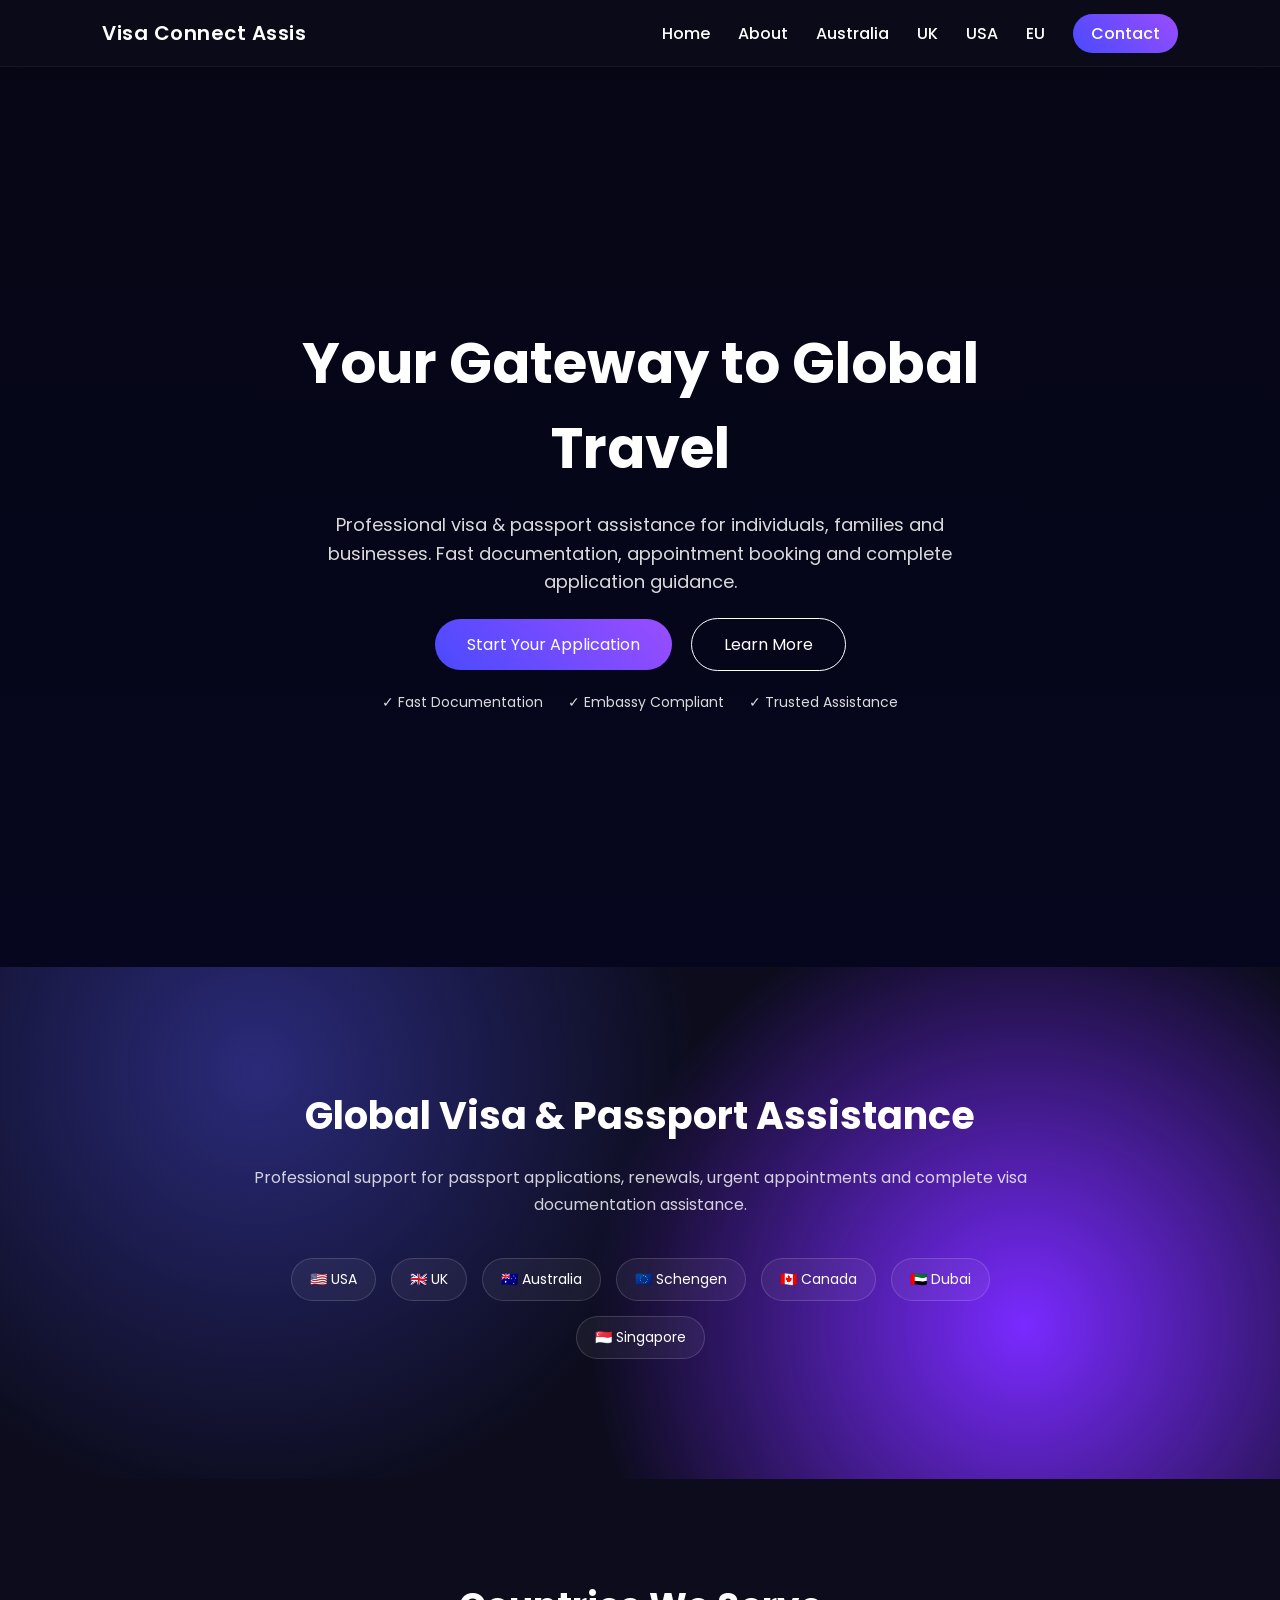
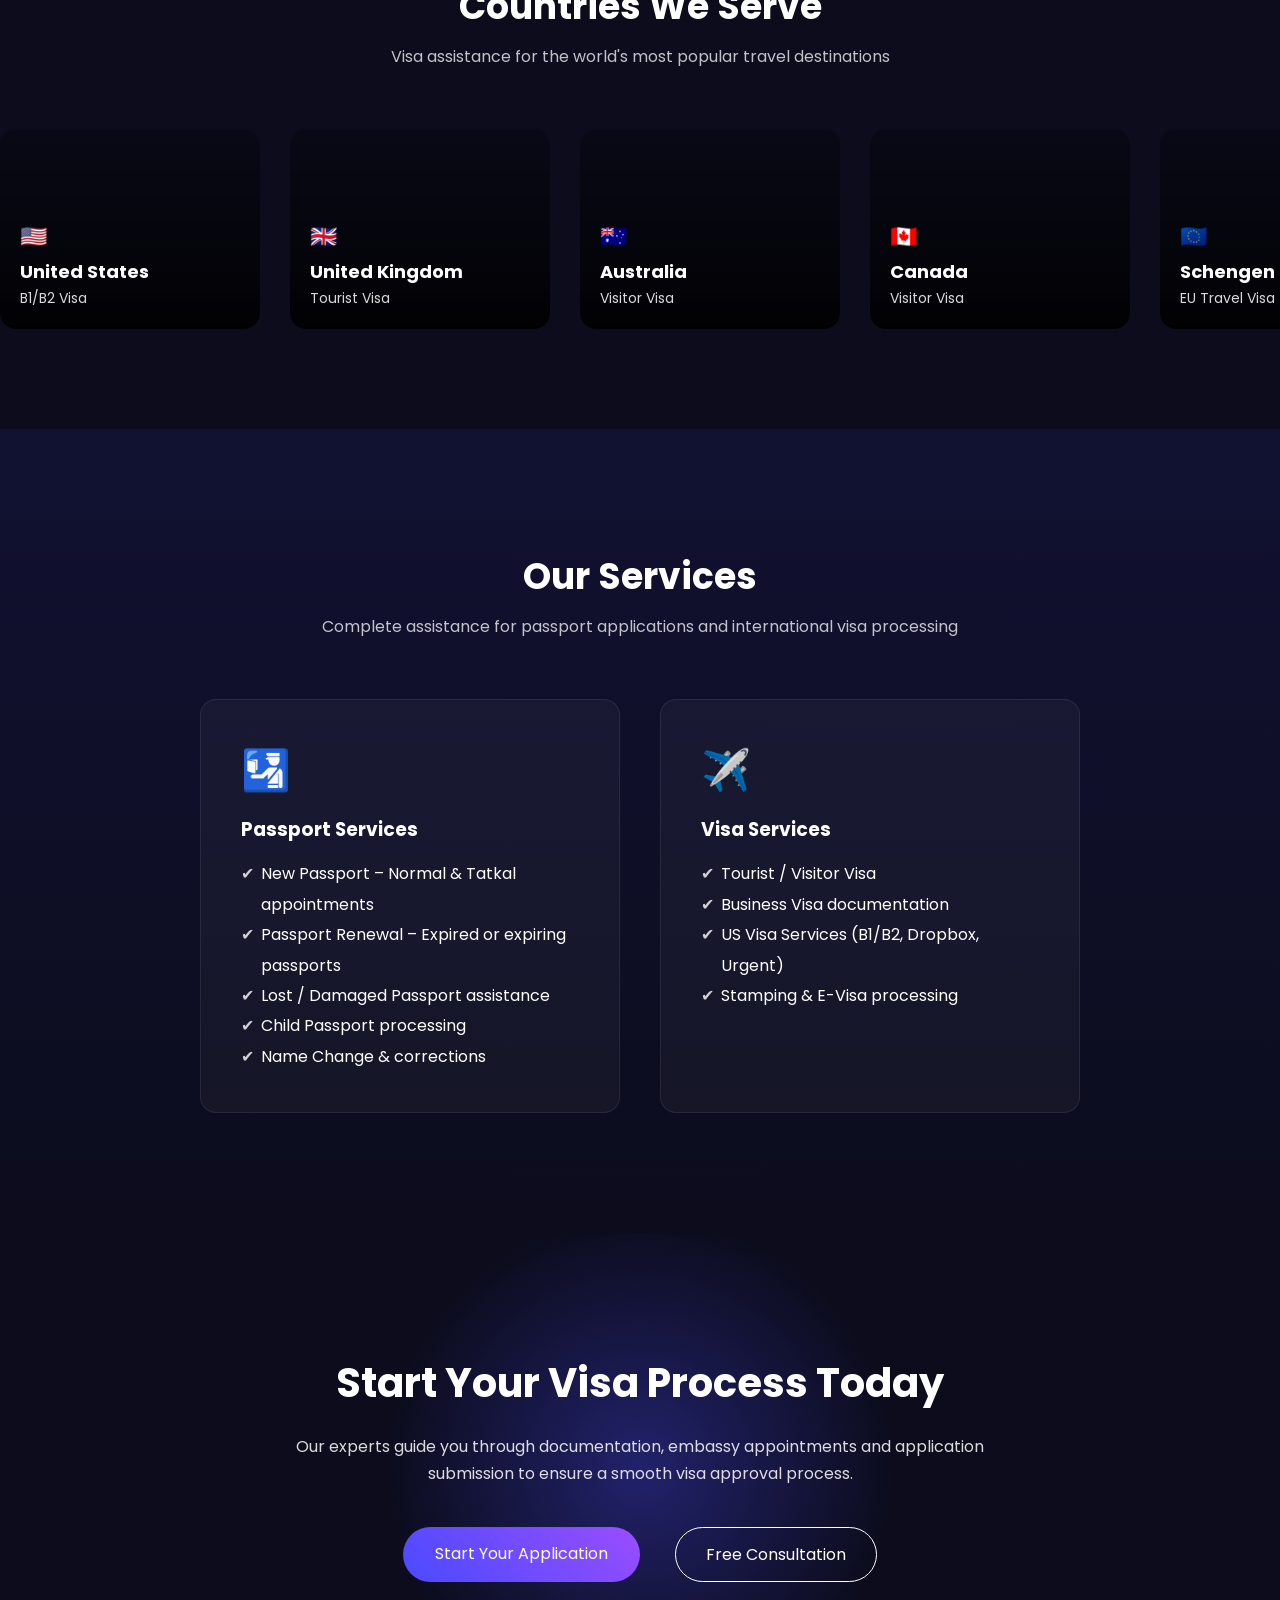
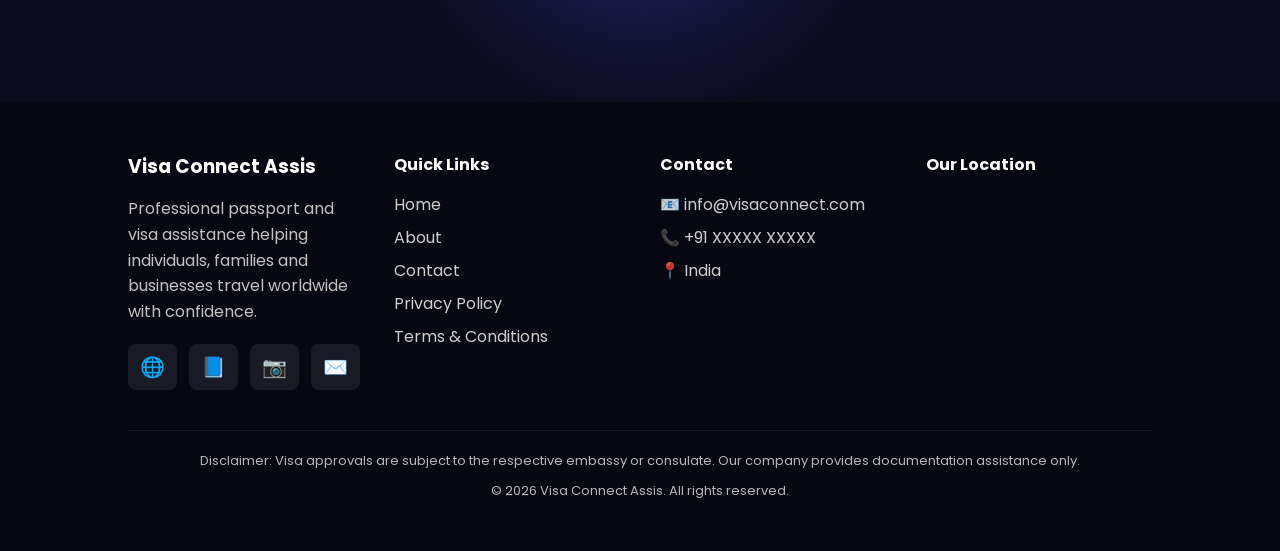
==== index.html @ 9808b915 "Initial Commit" ====
<!doctype html>
<html lang="en">

<head>
  <meta charset="UTF-8" />
  <meta name="viewport" content="width=device-width, initial-scale=1.0" />
  <title>Visa Connect Assis</title>
  <link rel="stylesheet" href="/css/style.css">
  <link rel="stylesheet" href="/css/home.css" />
  <link href="https://fonts.googleapis.com/css2?family=Poppins:wght@300;400;500;600;700&display=swap"
    rel="stylesheet" />
</head>

<body>
  <!-- NAVBAR -->

  <header class="navbar">
    <div class="logo">Visa Connect Assis</div>

    <nav>
      <ul>
        <li><a href="index.html">Home</a></li>
        <li><a href="about.html">About</a></li>
        <li><a href="australia.html">Australia</a></li>
        <li><a href="uk.html">UK</a></li>
        <li><a href="usa.html">USA</a></li>
        <li><a href="eu.html">EU</a></li>
        <li><a href="contact.html" class="contact-btn">Contact</a></li>
      </ul>
    </nav>
  </header>

  <!-- HERO SECTION -->

  <section class="hero">

    <div class="hero-overlay"></div>

    <div class="hero-content">

      <h1>Your Gateway to Global Travel</h1>

      <p class="hero-sub">
        Professional visa & passport assistance for individuals, families and
        businesses. Fast documentation, appointment booking and complete
        application guidance.
      </p>

      <div class="hero-buttons">
        <a href="contact.html" class="btn-primary">Start Your Application</a>
        <a href="about.html" class="btn-secondary">Learn More</a>
      </div>

      <div class="hero-trust">
        <span>✓ Fast Documentation</span>
        <span>✓ Embassy Compliant</span>
        <span>✓ Trusted Assistance</span>
      </div>

    </div>

  </section>

  <!-- TAGLINE / COUNTRIES -->

  <section class="tagline">
    <div class="tagline-container">
      <h2>Global Visa & Passport Assistance</h2>

      <p class="tagline-desc">
        Professional support for passport applications, renewals, urgent
        appointments and complete visa documentation assistance.
      </p>

      <div class="country-chips">
        <span>🇺🇸 USA</span>
        <span>🇬🇧 UK</span>
        <span>🇦🇺 Australia</span>
        <span>🇪🇺 Schengen</span>
        <span>🇨🇦 Canada</span>
        <span>🇦🇪 Dubai</span>
        <span>🇸🇬 Singapore</span>
      </div>
    </div>
  </section>

  <!-- COUNTRIES WE SERVE -->
  <section class="countries">

    <h2>Countries We Serve</h2>
    <p class="countries-sub">
      Visa assistance for the world's most popular travel destinations
    </p>

    <div class="countries-slider">

      <div class="countries-track">

        <!-- SET 1 -->

        <div class="country-card usa">
          <div class="overlay"></div>
          <div class="country-info">
            <span>🇺🇸</span>
            <h3>United States</h3>
            <p>B1/B2 Visa</p>
          </div>
        </div>

        <div class="country-card uk">
          <div class="overlay"></div>
          <div class="country-info">
            <span>🇬🇧</span>
            <h3>United Kingdom</h3>
            <p>Tourist Visa</p>
          </div>
        </div>

        <div class="country-card australia">
          <div class="overlay"></div>
          <div class="country-info">
            <span>🇦🇺</span>
            <h3>Australia</h3>
            <p>Visitor Visa</p>
          </div>
        </div>

        <div class="country-card canada">
          <div class="overlay"></div>
          <div class="country-info">
            <span>🇨🇦</span>
            <h3>Canada</h3>
            <p>Visitor Visa</p>
          </div>
        </div>

        <div class="country-card eu">
          <div class="overlay"></div>
          <div class="country-info">
            <span>🇪🇺</span>
            <h3>Schengen</h3>
            <p>EU Travel Visa</p>
          </div>
        </div>

        <div class="country-card singapore">
          <div class="overlay"></div>
          <div class="country-info">
            <span>🇸🇬</span>
            <h3>Singapore</h3>
            <p>Tourist Visa</p>
          </div>
        </div>

        <div class="country-card dubai">
          <div class="overlay"></div>
          <div class="country-info">
            <span>🇦🇪</span>
            <h3>Dubai</h3>
            <p>Tourist Visa</p>
          </div>
        </div>


        <!-- SET 2 (DUPLICATE FOR INFINITE LOOP) -->

        <div class="country-card usa">
          <div class="overlay"></div>
          <div class="country-info">
            <span>🇺🇸</span>
            <h3>United States</h3>
            <p>B1/B2 Visa</p>
          </div>
        </div>

        <div class="country-card uk">
          <div class="overlay"></div>
          <div class="country-info">
            <span>🇬🇧</span>
            <h3>United Kingdom</h3>
            <p>Tourist Visa</p>
          </div>
        </div>

        <div class="country-card australia">
          <div class="overlay"></div>
          <div class="country-info">
            <span>🇦🇺</span>
            <h3>Australia</h3>
            <p>Visitor Visa</p>
          </div>
        </div>

        <div class="country-card canada">
          <div class="overlay"></div>
          <div class="country-info">
            <span>🇨🇦</span>
            <h3>Canada</h3>
            <p>Visitor Visa</p>
          </div>
        </div>

        <div class="country-card eu">
          <div class="overlay"></div>
          <div class="country-info">
            <span>🇪🇺</span>
            <h3>Schengen</h3>
            <p>EU Travel Visa</p>
          </div>
        </div>

        <div class="country-card singapore">
          <div class="overlay"></div>
          <div class="country-info">
            <span>🇸🇬</span>
            <h3>Singapore</h3>
            <p>Tourist Visa</p>
          </div>
        </div>

        <div class="country-card dubai">
          <div class="overlay"></div>
          <div class="country-info">
            <span>🇦🇪</span>
            <h3>Dubai</h3>
            <p>Tourist Visa</p>
          </div>
        </div>

      </div>

    </div>

  </section>

  <!-- SERVICES -->
  <section class="services">
    <h2>Our Services</h2>
    <p class="services-sub">
      Complete assistance for passport applications and international visa processing
    </p>

    <div class="service-container">
      <div class="service-box">
        <div class="service-icon">🛂</div>
          <h3>Passport Services</h3>

          <ul>
            <li>New Passport – Normal & Tatkal appointments</li>
            <li>Passport Renewal – Expired or expiring passports</li>
            <li>Lost / Damaged Passport assistance</li>
            <li>Child Passport processing</li>
            <li>Name Change & corrections</li>
          </ul>
        </div>

        <div class="service-box">
          <div class="service-icon">✈️</div>
          <h3>Visa Services</h3>

          <ul>
            <li>Tourist / Visitor Visa</li>
            <li>Business Visa documentation</li>
            <li>US Visa Services (B1/B2, Dropbox, Urgent)</li>
            <li>Stamping & E-Visa processing</li>
          </ul>
        </div>
      </div>
    </div>
  </section>

  <!-- CTA -->
  <section class="cta">
    <div class="cta-glow"></div>

    <div class="cta-content">
      <h2>Start Your Visa Process Today</h2>
      <p>
        Our experts guide you through documentation, embassy appointments
        and application submission to ensure a smooth visa approval process.
      </p>

      <div class="cta-buttons">

        <a href="contact.html" class="btn-primary">
          Start Your Application
        </a>

        <a href="contact.html" class="btn-outline">
          Free Consultation
        </a>

      </div>
    </div>
  </section>

  <!-- FOOTER -->
  <footer class="footer">

    <div class="footer-container">

      <!-- BRAND -->

      <div class="footer-brand">
        <h3>Visa Connect Assis</h3>

        <p>
          Professional passport and visa assistance helping individuals,
          families and businesses travel worldwide with confidence.
        </p>

        <div class="social-icons">
          <span>🌐</span>
          <span>📘</span>
          <span>📷</span>
          <span>✉️</span>
        </div>
      </div>


      <!-- QUICK LINKS -->

      <div class="footer-links">

        <h4>Quick Links</h4>

        <ul>
          <li><a href="index.html">Home</a></li>
          <li><a href="about.html">About</a></li>
          <li><a href="contact.html">Contact</a></li>
          <li><a href="privacy.html">Privacy Policy</a></li>
          <li><a href="terms.html">Terms & Conditions</a></li>
        </ul>

      </div>


      <!-- CONTACT -->

      <div class="footer-contact">

        <h4>Contact</h4>

        <p>📧 info@visaconnect.com</p>
        <p>📞 +91 XXXXX XXXXX</p>
        <p>📍 India</p>

      </div>


      <!-- MAP -->

      <div class="footer-map">

        <h4>Our Location</h4>

        <iframe src="https://maps.google.com/maps?q=india&t=&z=13&ie=UTF8&iwloc=&output=embed">
        </iframe>

      </div>

    </div>

    <div class="footer-bottom">

      <p class="disclaimer">
        Disclaimer: Visa approvals are subject to the respective embassy
        or consulate. Our company provides documentation assistance only.
      </p>

      <p class="rights">
        © 2026 Visa Connect Assis. All rights reserved.
      </p>


    </div>

  </footer>

</body>

</html>
---- css/style.css ----
* {
  margin: 0;
  padding: 0;
  box-sizing: border-box;
  font-family: "Poppins", sans-serif;
}

body {
  background: #0c0c1d;
  color: white;
}

/* =========================
   NAVBAR
========================= */

.navbar {
  display: flex;
  justify-content: space-between;
  align-items: center;
  padding: 18px 8%;
  position: sticky;
  top: 0;
  z-index: 1000;

  background: rgba(10, 10, 25, 0.7);
  backdrop-filter: blur(10px);
  border-bottom: 1px solid rgba(255, 255, 255, 0.05);
}

.logo {
  font-size: 20px;
  font-weight: 600;
  letter-spacing: 0.5px;
}

nav ul {
  display: flex;
  gap: 28px;
  list-style: none;
}

nav a {
  color: white;
  text-decoration: none;
  font-weight: 500;
  position: relative;
  transition: 0.3s;
}

/* NAV LINK HOVER EFFECT */

nav a::after {
  content: "";
  position: absolute;
  left: 0;
  bottom: -5px;
  width: 0%;
  height: 2px;
  background: linear-gradient(45deg, #4a4aff, #9a4dff);
  transition: 0.3s;
}

nav a:hover::after {
  width: 100%;
}

/* CONTACT BUTTON */

.contact-btn {
  padding: 8px 18px;
  border-radius: 20px;
  background: linear-gradient(45deg, #4a4aff, #9a4dff);
}

/* =========================
   FOOTER
========================= */

.footer{
background:#070714;
padding:80px 10% 40px;
}

.footer-container{
display:grid;
grid-template-columns:repeat(auto-fit,minmax(220px,1fr));
gap:40px;
margin-bottom:40px;
}

.footer-brand h3{
margin-bottom:15px;
}

.footer-brand p{
opacity:0.75;
line-height:1.6;
margin-bottom:20px;
}

/* social icons */

.social-icons{
display:flex;
gap:12px;
font-size:20px;
}

.social-icons span{
background:rgba(255,255,255,0.08);
padding:8px 12px;
border-radius:8px;
cursor:pointer;
transition:0.3s;
}

.social-icons span:hover{
background:linear-gradient(45deg,#4a4aff,#9a4dff);
}

/* links */

.footer-links h4,
.footer-contact h4,
.footer-map h4{
margin-bottom:15px;
}

.footer-links ul{
list-style:none;
}

.footer-links li{
margin-bottom:8px;
}

.footer-links a{
text-decoration:none;
color:white;
opacity:0.8;
transition:0.3s;
}

.footer-links a:hover{
opacity:1;
color:#9a4dff;
}

/* contact */

.footer-contact p{
opacity:0.8;
margin-bottom:8px;
}

/* map */

.footer-map iframe{
width:100%;
height:160px;
border:none;
border-radius:10px;
}

/* bottom */

.footer-bottom{
border-top:1px solid rgba(255,255,255,0.1);
padding-top:20px;
text-align:center;
font-size:13px;
opacity:0.7;
}

.rights{
margin-top:10px;
}
---- css/home.css ----
*{
margin:0;
padding:0;
box-sizing:border-box;
font-family:Poppins,sans-serif;
}

body{
background:#0c0c1d;
color:white;
}

/* HERO */

.hero{
height:100vh;
display:flex;
align-items:center;
justify-content:center;
text-align:center;
position:relative;
background-image:url("https://images.unsplash.com/photo-1502920917128-1aa500764cbd");
background-size:cover;
background-position:center;
}

.hero-overlay{
position:absolute;
top:0;
left:0;
width:100%;
height:100%;
background:linear-gradient(
rgba(5,5,20,0.85),
rgba(5,5,30,0.9)
);
}

.hero-content{
position:relative;
z-index:2;
max-width:800px;
padding:20px;
}

.hero h1{
font-size:56px;
font-weight:700;
margin-bottom:20px;
}

.hero p{
max-width:650px;
margin:auto;
opacity:0.85;
}

.hero-sub{
font-size:18px;
opacity:0.9;
line-height:1.6;
}

.hero-buttons{
margin-top:35px;
}

.btn-primary{
background:linear-gradient(45deg,#4a4aff,#9a4dff);
padding:14px 32px;
border-radius:30px;
text-decoration:none;
color:white;
margin-right:15px;
transition:0.3s;
}

.btn-primary:hover{
transform:translateY(-3px);
box-shadow:0 8px 20px rgba(0,0,0,0.3);
}

.btn-secondary{
border:1px solid white;
padding:14px 32px;
border-radius:30px;
text-decoration:none;
color:white;
transition:0.3s;
}

.btn-secondary:hover{
background:white;
color:#111;
}

.hero-trust{
margin-top:35px;
display:flex;
justify-content:center;
gap:25px;
flex-wrap:wrap;
font-size:14px;
opacity:0.85;
}

/* TAGLINE */

/* GLOBAL VISA SECTION */

.tagline{
padding:120px 10%;
text-align:center;
background:
radial-gradient(circle at 20% 20%, #2a2a7a, transparent 40%),
radial-gradient(circle at 80% 70%, #7a2aff, transparent 40%),
#0c0c1d;
position:relative;
overflow:hidden;
}

.tagline-container{
max-width:800px;
margin:auto;
}

.tagline h2{
font-size:38px;
margin-bottom:20px;
}

.tagline-desc{
opacity:0.8;
line-height:1.7;
margin-bottom:40px;
}

/* country chips */

.country-chips{
display:flex;
flex-wrap:wrap;
justify-content:center;
gap:15px;
}

.country-chips span{
background:rgba(255,255,255,0.05);
border:1px solid rgba(255,255,255,0.15);
padding:10px 18px;
border-radius:30px;
font-size:14px;
transition:0.3s;
}

.country-chips span:hover{
background:linear-gradient(45deg,#4a4aff,#9a4dff);
transform:translateY(-3px);
box-shadow:0 6px 20px rgba(0,0,0,0.4);
}

/* subtle floating animation */

.country-chips span:nth-child(odd){
animation:float1 6s ease-in-out infinite;
}

.country-chips span:nth-child(even){
animation:float2 7s ease-in-out infinite;
}

@keyframes float1{

0%{transform:translateY(0);}
50%{transform:translateY(-6px);}
100%{transform:translateY(0);}

}

@keyframes float2{

0%{transform:translateY(0);}
50%{transform:translateY(5px);}
100%{transform:translateY(0);}

}


/* COUNTRIES */

.countries{
padding:100px 0;
text-align:center;
overflow:hidden;
}

.countries h2{
font-size:36px;
margin-bottom:10px;
}

.countries-sub{
opacity:0.75;
margin-bottom:60px;
}

.countries-slider{
width:100%;
overflow:hidden;
}

.countries-track{
display:flex;
gap:30px;
width:max-content;
animation:scrollCountries 40s linear infinite;
will-change:transform;
}

.countries-slider:hover .countries-track{
animation-play-state:paused;
}

.country-card{
position:relative;
min-width:260px;
height:200px;
border-radius:16px;
overflow:hidden;
display:flex;
align-items:flex-end;
background-size:cover;
background-position:center;
transition:0.4s;
}

.country-card:hover{
transform:scale(1.08);
}

.overlay{
position:absolute;
top:0;
left:0;
width:100%;
height:100%;
background:linear-gradient(
to top,
rgba(0,0,0,0.85),
rgba(0,0,0,0.2)
);
}

.country-info{
position:relative;
z-index:2;
padding:20px;
text-align:left;
}

.country-info span{
font-size:22px;
display:block;
margin-bottom:5px;
}

.country-info h3{
font-size:18px;
margin-bottom:3px;
}

.country-info p{
font-size:14px;
opacity:0.85;
}


/* infinite scroll animation */

@keyframes scrollCountries{

0%{
transform:translateX(0);
}

100%{
transform:translateX(-50%);
}

}


/* BACKGROUND IMAGES */

.usa{
background-image:url("https://images.unsplash.com/photo-1505765050516-f72dcac9c60e");
}

.uk{
background-image:url("https://images.unsplash.com/photo-1505764706515-aa95265c5abc");
}

.australia{
background-image:url("https://images.unsplash.com/photo-1506973035872-a4ec16b8e8d9");
}

.canada{
background-image:url("https://images.unsplash.com/photo-1517935706615-2717063c2225");
}

.eu{
background-image:url("https://images.unsplash.com/photo-1502602898657-3e91760cbb34");
}

.singapore{
background-image:url("https://images.unsplash.com/photo-1496939376851-89342e90adcd");
}

.dubai{
background-image:url("https://images.unsplash.com/photo-1512453979798-5ea266f8880c");
}

/* SERVICES */

.services{
padding:120px 10%;
text-align:center;
background:linear-gradient(180deg,#111132,#0c0c1d);
}

.services h2{
font-size:36px;
margin-bottom:10px;
}

.services-sub{
opacity:0.75;
margin-bottom:60px;
}

.service-container{
display:flex;
gap:40px;
flex-wrap:wrap;
justify-content:center;
}

.service-box{
flex:1;
min-width:280px;
max-width:420px;
background:rgba(255,255,255,0.04);
border:1px solid rgba(255,255,255,0.08);
padding:40px;
border-radius:16px;
text-align:left;
transition:0.35s;
}

.service-box:hover{
transform:translateY(-10px);
background:linear-gradient(135deg,#4a4aff,#9a4dff);
box-shadow:0 20px 40px rgba(0,0,0,0.45);
}

.service-icon{
font-size:40px;
margin-bottom:15px;
}

.service-box h3{
margin-bottom:15px;
}

.service-box ul{
list-style:none;
line-height:1.9;
}

.service-box li{
position:relative;
padding-left:20px;
}

.service-box li::before{
content:"✔";
position:absolute;
left:0;
opacity:0.8;
}

/* CTA */
/* CTA */

.cta{
position:relative;
padding:120px 10%;
text-align:center;
background:#0c0c1d;
overflow:hidden;
}

.cta-glow{
position:absolute;
top:50%;
left:50%;
width:600px;
height:600px;
background:radial-gradient(circle,#4a4aff,transparent 60%);
transform:translate(-50%,-50%);
opacity:0.35;
animation:ctaPulse 6s infinite ease-in-out;
}

@keyframes ctaPulse{

0%{transform:translate(-50%,-50%) scale(1);}
50%{transform:translate(-50%,-50%) scale(1.2);}
100%{transform:translate(-50%,-50%) scale(1);}

}

.cta-content{
position:relative;
z-index:2;
max-width:700px;
margin:auto;
}

.cta h2{
font-size:40px;
margin-bottom:20px;
}

.cta p{
opacity:0.85;
line-height:1.7;
margin-bottom:40px;
}

.cta-buttons{
display:flex;
justify-content:center;
gap:20px;
flex-wrap:wrap;
}

.btn-outline{
border:1px solid white;
padding:14px 30px;
border-radius:30px;
text-decoration:none;
color:white;
transition:0.3s;
}

.btn-outline:hover{
background:white;
color:#111;
}

/* FOOTER */

.footer{
background:#070714;
padding:50px 10%;
}

.footer-grid{
display:grid;
grid-template-columns:1fr 1fr 1fr;
gap:30px;
}

.footer-links ul{
list-style:none;
margin:10px 0;
}

.footer-links a{
color:white;
text-decoration:none;
}

.footer-map iframe{
width:100%;
height:150px;
border:none;
border-radius:8px;
}

.footer-bottom{
text-align:center;
margin-top:40px;
font-size:13px;
opacity:0.7;
}

.rights{
margin-top:10px;
}
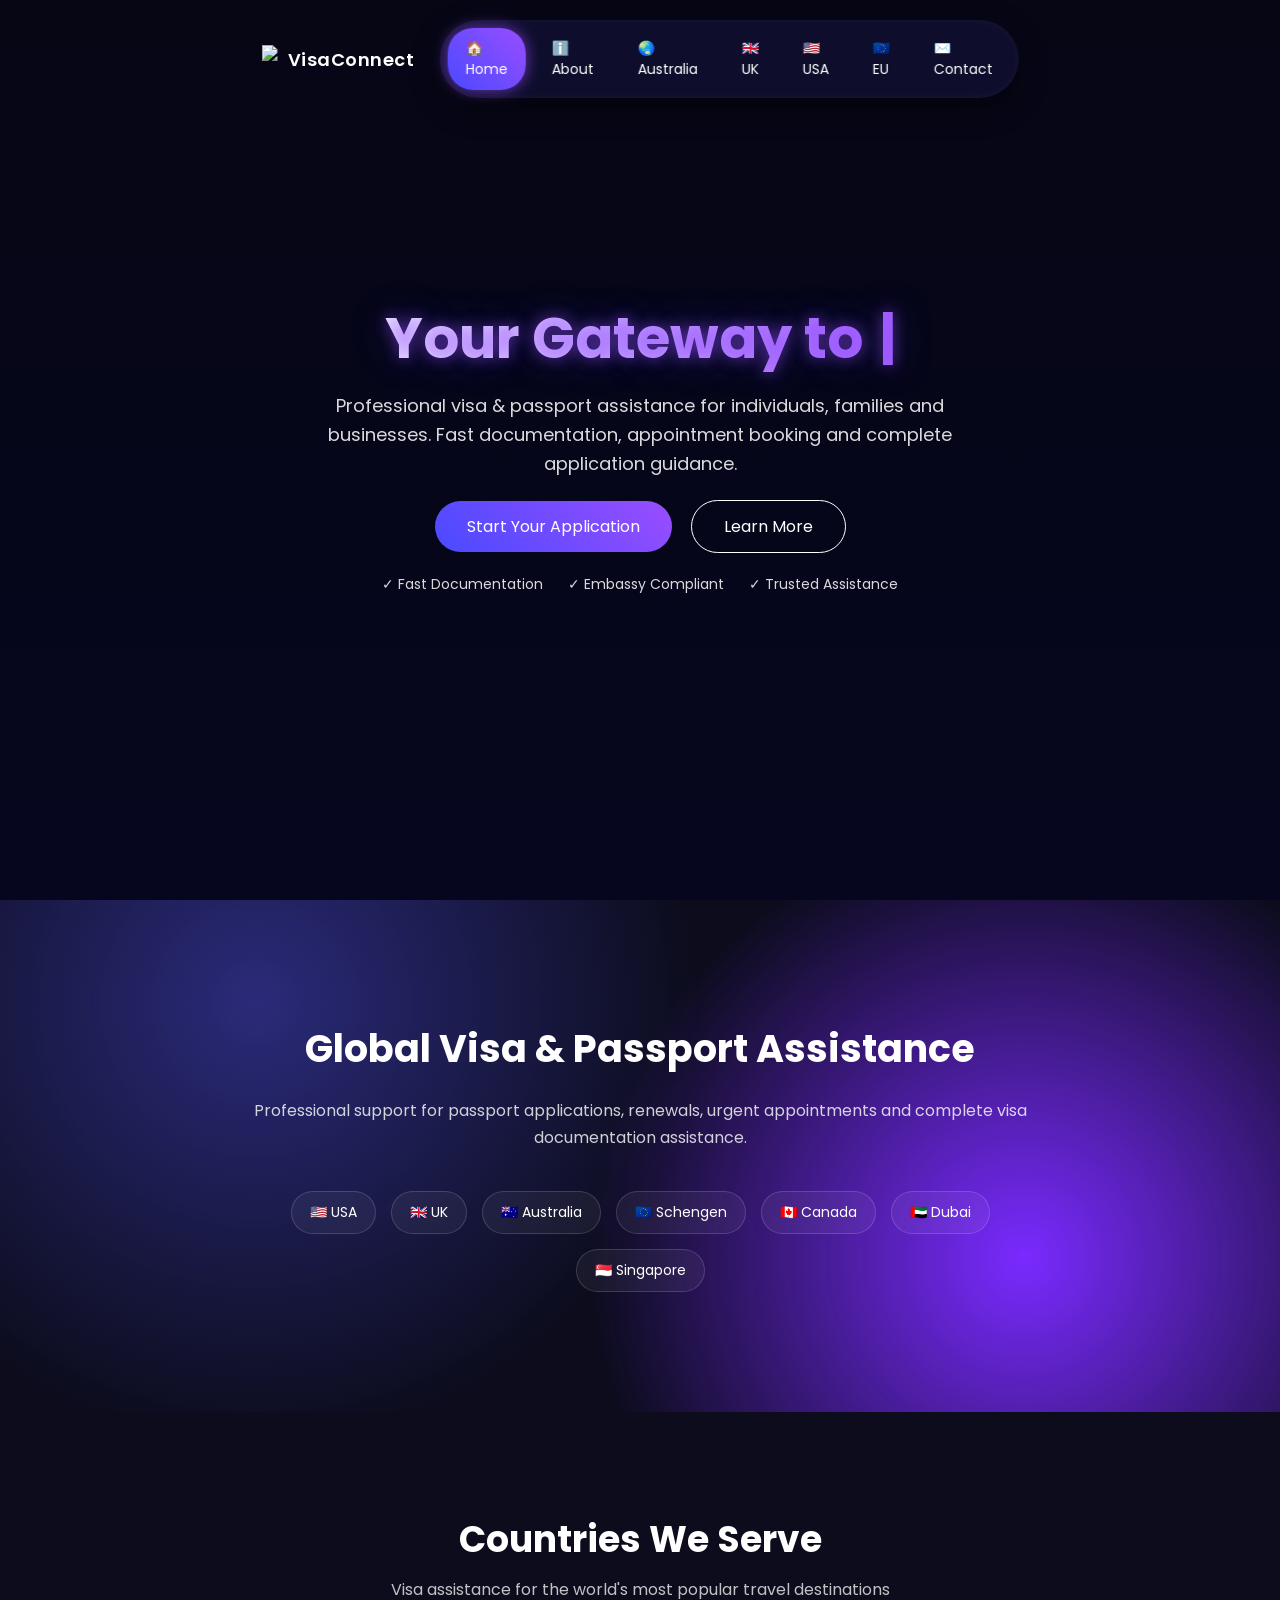
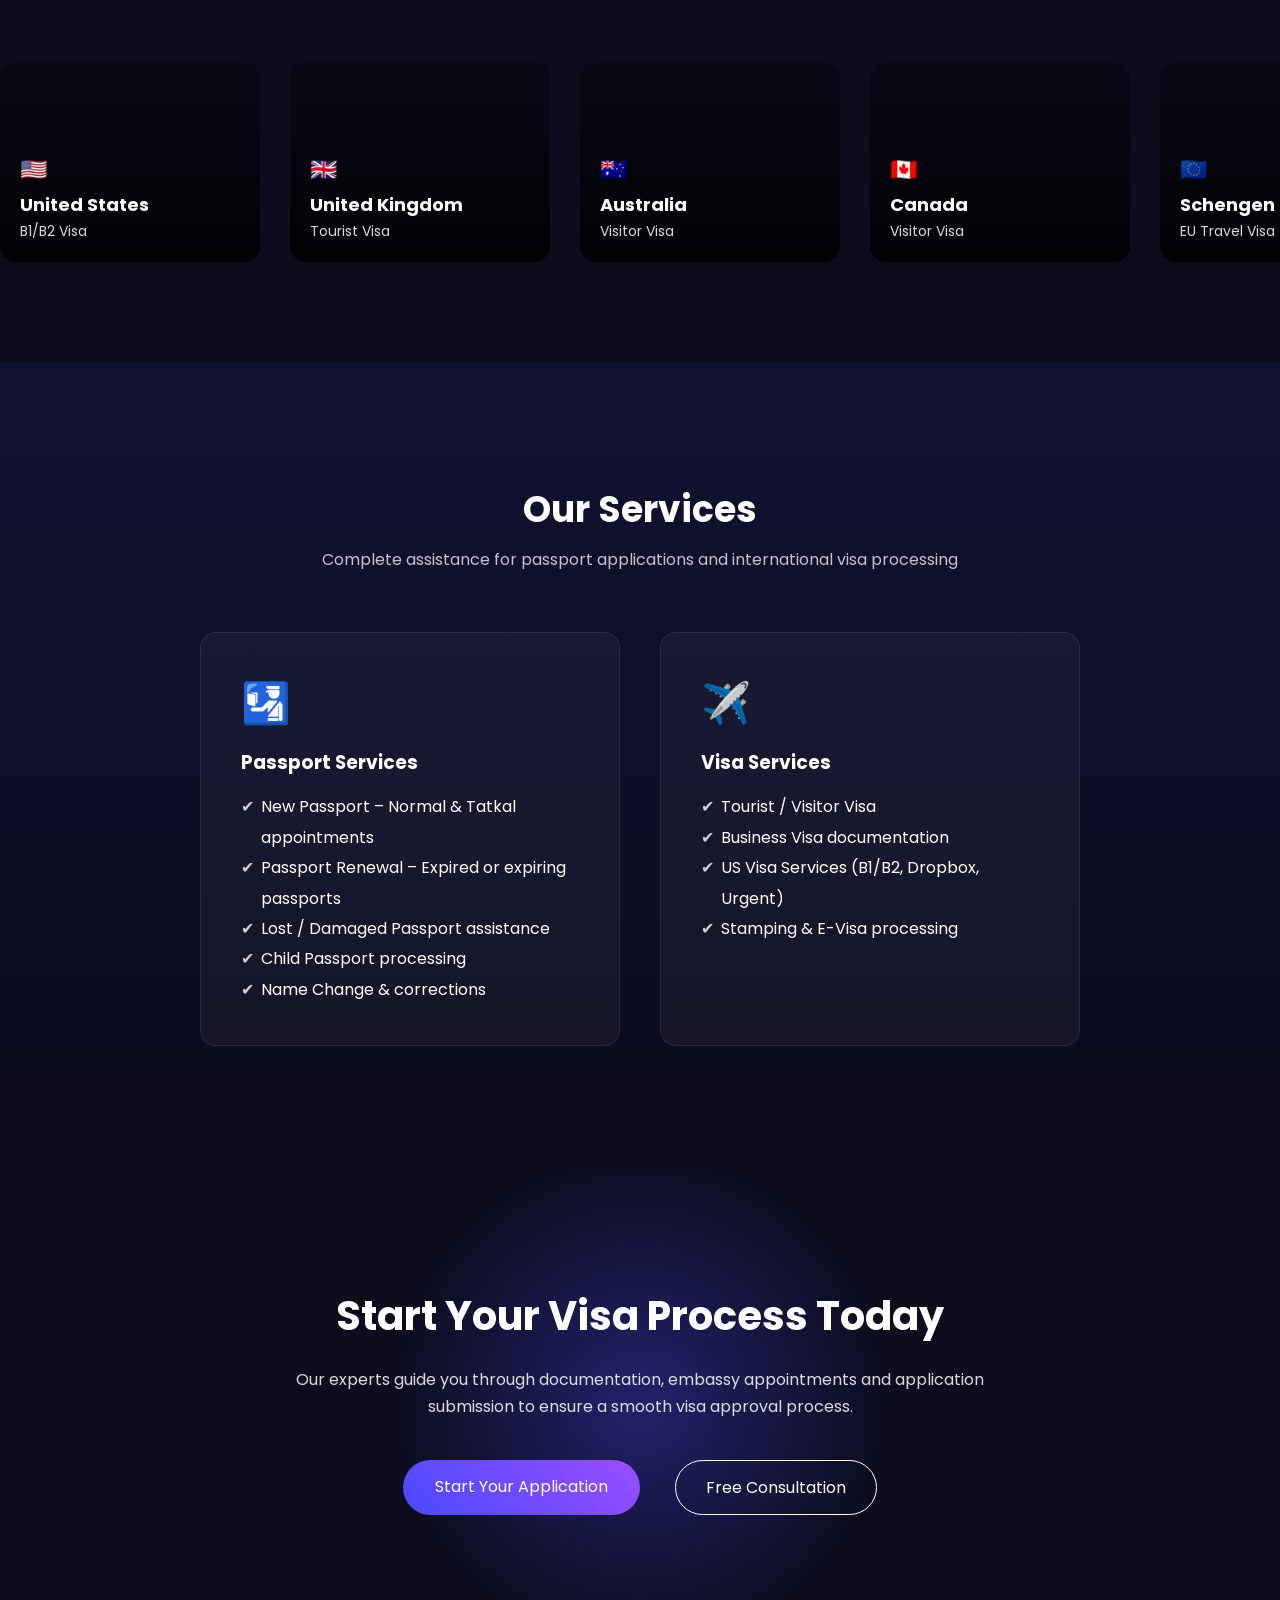
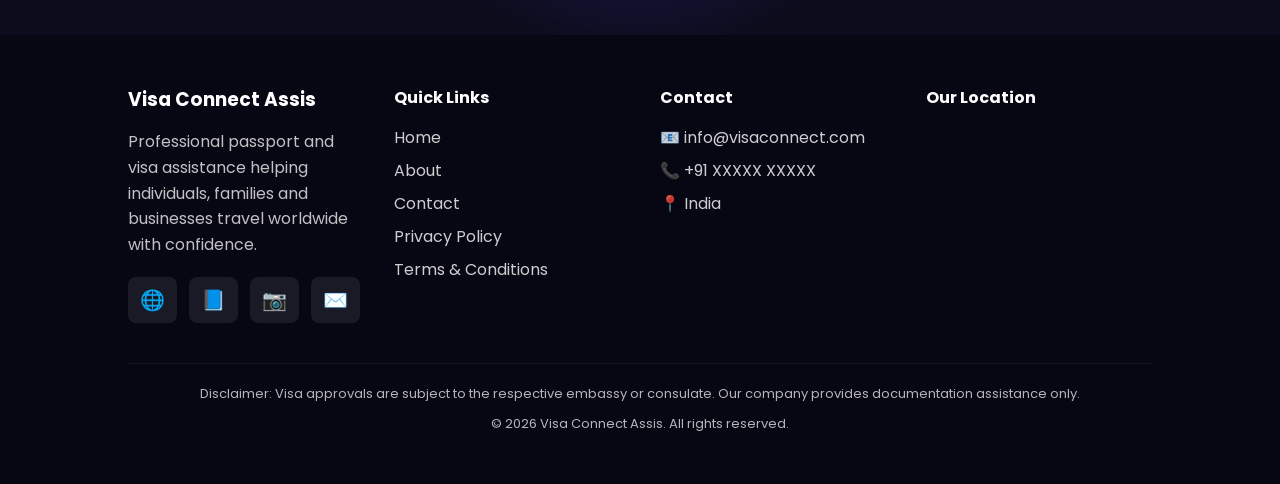
==== commit 58d5c0ef: "Second Commit" ====
--- a/index.html
+++ b/index.html
@@ -13,21 +13,25 @@
 
 <body>
   <!-- NAVBAR -->
-
   <header class="navbar">
-    <div class="logo">Visa Connect Assis</div>
-
-    <nav>
-      <ul>
-        <li><a href="index.html">Home</a></li>
-        <li><a href="about.html">About</a></li>
-        <li><a href="australia.html">Australia</a></li>
-        <li><a href="uk.html">UK</a></li>
-        <li><a href="usa.html">USA</a></li>
-        <li><a href="eu.html">EU</a></li>
-        <li><a href="contact.html" class="contact-btn">Contact</a></li>
-      </ul>
+
+    <div class="brand">
+      <img src="images/logo.png" class="logo-img">
+      <span class="logo-text">VisaConnect</span>
+    </div>
+
+    <nav class="nav-pill">
+
+      <a class="nav-item active" href="index.html">🏠 Home</a>
+      <a class="nav-item" href="about.html">ℹ️ About</a>
+      <a class="nav-item" href="australia.html">🌏 Australia</a>
+      <a class="nav-item" href="uk.html">🇬🇧 UK</a>
+      <a class="nav-item" href="usa.html">🇺🇸 USA</a>
+      <a class="nav-item" href="eu.html">🇪🇺 EU</a>
+      <a class="nav-item" href="contact.html">✉️ Contact</a>
+
     </nav>
+
   </header>
 
   <!-- HERO SECTION -->
@@ -38,7 +42,7 @@
 
     <div class="hero-content">
 
-      <h1>Your Gateway to Global Travel</h1>
+      <h1 id="typing"></h1>
 
       <p class="hero-sub">
         Professional visa & passport assistance for individuals, families and
@@ -377,6 +381,7 @@
 
   </footer>
 
+  <script src="js/main.js"></script>
 </body>
 
 </html>
--- a/css/style.css
+++ b/css/style.css
@@ -10,67 +10,77 @@
   color: white;
 }
 
-/* =========================
-   NAVBAR
-========================= */
+/* NAVBAR */
 
-.navbar {
-  display: flex;
-  justify-content: space-between;
-  align-items: center;
-  padding: 18px 8%;
-  position: sticky;
-  top: 0;
-  z-index: 1000;
-
-  background: rgba(10, 10, 25, 0.7);
-  backdrop-filter: blur(10px);
-  border-bottom: 1px solid rgba(255, 255, 255, 0.05);
+.navbar{
+position:fixed;
+top:20px;
+left:50%;
+transform:translateX(-50%);
+display:flex;
+align-items:center;
+gap:25px;
+z-index:1000;
 }
 
-.logo {
-  font-size: 20px;
-  font-weight: 600;
-  letter-spacing: 0.5px;
+/* BRAND */
+
+.brand{
+display:flex;
+align-items:center;
+gap:10px;
+color:white;
+font-weight:600;
+font-size:18px;
 }
 
-nav ul {
-  display: flex;
-  gap: 28px;
-  list-style: none;
+.logo-img{
+height:28px;
 }
 
-nav a {
-  color: white;
-  text-decoration: none;
-  font-weight: 500;
-  position: relative;
-  transition: 0.3s;
+.logo-text{
+letter-spacing:0.5px;
 }
 
-/* NAV LINK HOVER EFFECT */
+/* NAVIGATION PILL */
 
-nav a::after {
-  content: "";
-  position: absolute;
-  left: 0;
-  bottom: -5px;
-  width: 0%;
-  height: 2px;
-  background: linear-gradient(45deg, #4a4aff, #9a4dff);
-  transition: 0.3s;
+.nav-pill{
+display:flex;
+gap:8px;
+padding:8px;
+border-radius:40px;
+
+background:rgba(20,20,60,0.6);
+
+backdrop-filter:blur(10px);
+
+box-shadow:
+0 10px 30px rgba(0,0,0,0.4),
+inset 0 0 10px rgba(255,255,255,0.05);
 }
 
-nav a:hover::after {
-  width: 100%;
+/* NAV ITEMS */
+
+.nav-item{
+padding:10px 18px;
+border-radius:25px;
+text-decoration:none;
+color:white;
+font-size:14px;
+transition:0.3s;
 }
 
-/* CONTACT BUTTON */
+/* hover */
 
-.contact-btn {
-  padding: 8px 18px;
-  border-radius: 20px;
-  background: linear-gradient(45deg, #4a4aff, #9a4dff);
+.nav-item:hover{
+background:rgba(255,255,255,0.08);
+}
+
+/* ACTIVE PAGE */
+
+.nav-item.active{
+background:linear-gradient(45deg,#4a4aff,#9a4dff);
+box-shadow:0 0 15px rgba(154,77,255,0.7);
 }
 
 /* =========================
--- a/css/home.css
+++ b/css/home.css
@@ -1,501 +1,585 @@
-*{
-margin:0;
-padding:0;
-box-sizing:border-box;
-font-family:Poppins,sans-serif;
-}
-
-body{
-background:#0c0c1d;
-color:white;
+* {
+    margin: 0;
+    padding: 0;
+    box-sizing: border-box;
+    font-family: Poppins, sans-serif;
+}
+
+body {
+    background: #0c0c1d;
+    color: white;
 }
 
 /* HERO */
 
-.hero{
-height:100vh;
-display:flex;
-align-items:center;
-justify-content:center;
-text-align:center;
-position:relative;
-background-image:url("https://images.unsplash.com/photo-1502920917128-1aa500764cbd");
-background-size:cover;
-background-position:center;
-}
-
-.hero-overlay{
-position:absolute;
-top:0;
-left:0;
-width:100%;
-height:100%;
-background:linear-gradient(
-rgba(5,5,20,0.85),
-rgba(5,5,30,0.9)
-);
-}
-
-.hero-content{
-position:relative;
-z-index:2;
-max-width:800px;
-padding:20px;
-}
-
-.hero h1{
-font-size:56px;
-font-weight:700;
-margin-bottom:20px;
-}
-
-.hero p{
-max-width:650px;
-margin:auto;
-opacity:0.85;
-}
-
-.hero-sub{
-font-size:18px;
-opacity:0.9;
-line-height:1.6;
-}
-
-.hero-buttons{
-margin-top:35px;
-}
-
-.btn-primary{
-background:linear-gradient(45deg,#4a4aff,#9a4dff);
-padding:14px 32px;
-border-radius:30px;
-text-decoration:none;
-color:white;
-margin-right:15px;
-transition:0.3s;
-}
-
-.btn-primary:hover{
-transform:translateY(-3px);
-box-shadow:0 8px 20px rgba(0,0,0,0.3);
-}
-
-.btn-secondary{
-border:1px solid white;
-padding:14px 32px;
-border-radius:30px;
-text-decoration:none;
-color:white;
-transition:0.3s;
-}
-
-.btn-secondary:hover{
-background:white;
-color:#111;
-}
-
-.hero-trust{
-margin-top:35px;
-display:flex;
-justify-content:center;
-gap:25px;
-flex-wrap:wrap;
-font-size:14px;
-opacity:0.85;
+.hero {
+    height: 100vh;
+    display: flex;
+    align-items: center;
+    justify-content: center;
+    text-align: center;
+    position: relative;
+    background-image: url("https://images.unsplash.com/photo-1502920917128-1aa500764cbd");
+    background-size: cover;
+    background-position: center;
+}
+
+.hero-overlay {
+    position: absolute;
+    top: 0;
+    left: 0;
+    width: 100%;
+    height: 100%;
+    background: linear-gradient(rgba(5, 5, 20, 0.85),
+            rgba(5, 5, 30, 0.9));
+}
+
+.hero-content {
+    position: relative;
+    z-index: 2;
+    max-width: 800px;
+    padding: 20px;
+}
+
+.hero h1 {
+    font-size: 56px;
+    font-weight: 700;
+    margin-bottom: 20px;
+}
+
+/* TYPING EFFECT */
+#typing {
+    font-size: 56px;
+    font-weight: 700;
+    line-height: 1.2;
+
+    /* gradient text */
+
+    background: linear-gradient(90deg,
+            #ffffff,
+            #9a4dff,
+            #4a4aff,
+            #ffffff);
+
+    background-size: 300%;
+    background-clip: text;
+    -webkit-background-clip: text;
+    color: transparent;
+
+    /* gradient animation */
+
+    animation: gradientMove 6s linear infinite;
+}
+
+#typing {
+    text-shadow:
+        0 0 15px rgba(154, 77, 255, 0.6),
+        0 0 40px rgba(74, 74, 255, 0.3);
+}
+
+/* moving gradient */
+
+@keyframes gradientMove {
+
+    0% {
+        background-position: 0%;
+    }
+
+    100% {
+        background-position: 300%;
+    }
+
+}
+
+#typing::after {
+    content: "|";
+    margin-left: 5px;
+    animation: blink 1s infinite;
+}
+
+@keyframes blink {
+    0% {
+        opacity: 1;
+    }
+
+    50% {
+        opacity: 0;
+    }
+
+    100% {
+        opacity: 1;
+    }
+}
+
+.hero p {
+    max-width: 650px;
+    margin: auto;
+    opacity: 0.85;
+}
+
+.hero-sub {
+    font-size: 18px;
+    opacity: 0.9;
+    line-height: 1.6;
+}
+
+.hero-buttons {
+    margin-top: 35px;
+}
+
+.btn-primary {
+    background: linear-gradient(45deg, #4a4aff, #9a4dff);
+    padding: 14px 32px;
+    border-radius: 30px;
+    text-decoration: none;
+    color: white;
+    margin-right: 15px;
+    transition: 0.3s;
+}
+
+.btn-primary:hover {
+    transform: translateY(-3px);
+    box-shadow: 0 8px 20px rgba(0, 0, 0, 0.3);
+}
+
+.btn-secondary {
+    border: 1px solid white;
+    padding: 14px 32px;
+    border-radius: 30px;
+    text-decoration: none;
+    color: white;
+    transition: 0.3s;
+}
+
+.btn-secondary:hover {
+    background: white;
+    color: #111;
+}
+
+.hero-trust {
+    margin-top: 35px;
+    display: flex;
+    justify-content: center;
+    gap: 25px;
+    flex-wrap: wrap;
+    font-size: 14px;
+    opacity: 0.85;
 }
 
 /* TAGLINE */
 
 /* GLOBAL VISA SECTION */
 
-.tagline{
-padding:120px 10%;
-text-align:center;
-background:
-radial-gradient(circle at 20% 20%, #2a2a7a, transparent 40%),
-radial-gradient(circle at 80% 70%, #7a2aff, transparent 40%),
-#0c0c1d;
-position:relative;
-overflow:hidden;
-}
-
-.tagline-container{
-max-width:800px;
-margin:auto;
-}
-
-.tagline h2{
-font-size:38px;
-margin-bottom:20px;
-}
-
-.tagline-desc{
-opacity:0.8;
-line-height:1.7;
-margin-bottom:40px;
+.tagline {
+    padding: 120px 10%;
+    text-align: center;
+    background:
+        radial-gradient(circle at 20% 20%, #2a2a7a, transparent 40%),
+        radial-gradient(circle at 80% 70%, #7a2aff, transparent 40%),
+        #0c0c1d;
+    position: relative;
+    overflow: hidden;
+}
+
+.tagline-container {
+    max-width: 800px;
+    margin: auto;
+}
+
+.tagline h2 {
+    font-size: 38px;
+    margin-bottom: 20px;
+}
+
+.tagline-desc {
+    opacity: 0.8;
+    line-height: 1.7;
+    margin-bottom: 40px;
 }
 
 /* country chips */
 
-.country-chips{
-display:flex;
-flex-wrap:wrap;
-justify-content:center;
-gap:15px;
-}
-
-.country-chips span{
-background:rgba(255,255,255,0.05);
-border:1px solid rgba(255,255,255,0.15);
-padding:10px 18px;
-border-radius:30px;
-font-size:14px;
-transition:0.3s;
-}
-
-.country-chips span:hover{
-background:linear-gradient(45deg,#4a4aff,#9a4dff);
-transform:translateY(-3px);
-box-shadow:0 6px 20px rgba(0,0,0,0.4);
+.country-chips {
+    display: flex;
+    flex-wrap: wrap;
+    justify-content: center;
+    gap: 15px;
+}
+
+.country-chips span {
+    background: rgba(255, 255, 255, 0.05);
+    border: 1px solid rgba(255, 255, 255, 0.15);
+    padding: 10px 18px;
+    border-radius: 30px;
+    font-size: 14px;
+    transition: 0.3s;
+}
+
+.country-chips span:hover {
+    background: linear-gradient(45deg, #4a4aff, #9a4dff);
+    transform: translateY(-3px);
+    box-shadow: 0 6px 20px rgba(0, 0, 0, 0.4);
 }
 
 /* subtle floating animation */
 
-.country-chips span:nth-child(odd){
-animation:float1 6s ease-in-out infinite;
-}
-
-.country-chips span:nth-child(even){
-animation:float2 7s ease-in-out infinite;
-}
-
-@keyframes float1{
-
-0%{transform:translateY(0);}
-50%{transform:translateY(-6px);}
-100%{transform:translateY(0);}
-
-}
-
-@keyframes float2{
-
-0%{transform:translateY(0);}
-50%{transform:translateY(5px);}
-100%{transform:translateY(0);}
+.country-chips span:nth-child(odd) {
+    animation: float1 6s ease-in-out infinite;
+}
+
+.country-chips span:nth-child(even) {
+    animation: float2 7s ease-in-out infinite;
+}
+
+@keyframes float1 {
+
+    0% {
+        transform: translateY(0);
+    }
+
+    50% {
+        transform: translateY(-6px);
+    }
+
+    100% {
+        transform: translateY(0);
+    }
+
+}
+
+@keyframes float2 {
+
+    0% {
+        transform: translateY(0);
+    }
+
+    50% {
+        transform: translateY(5px);
+    }
+
+    100% {
+        transform: translateY(0);
+    }
 
 }
 
 
 /* COUNTRIES */
 
-.countries{
-padding:100px 0;
-text-align:center;
-overflow:hidden;
-}
-
-.countries h2{
-font-size:36px;
-margin-bottom:10px;
-}
-
-.countries-sub{
-opacity:0.75;
-margin-bottom:60px;
-}
-
-.countries-slider{
-width:100%;
-overflow:hidden;
-}
-
-.countries-track{
-display:flex;
-gap:30px;
-width:max-content;
-animation:scrollCountries 40s linear infinite;
-will-change:transform;
-}
-
-.countries-slider:hover .countries-track{
-animation-play-state:paused;
-}
-
-.country-card{
-position:relative;
-min-width:260px;
-height:200px;
-border-radius:16px;
-overflow:hidden;
-display:flex;
-align-items:flex-end;
-background-size:cover;
-background-position:center;
-transition:0.4s;
-}
-
-.country-card:hover{
-transform:scale(1.08);
-}
-
-.overlay{
-position:absolute;
-top:0;
-left:0;
-width:100%;
-height:100%;
-background:linear-gradient(
-to top,
-rgba(0,0,0,0.85),
-rgba(0,0,0,0.2)
-);
-}
-
-.country-info{
-position:relative;
-z-index:2;
-padding:20px;
-text-align:left;
-}
-
-.country-info span{
-font-size:22px;
-display:block;
-margin-bottom:5px;
-}
-
-.country-info h3{
-font-size:18px;
-margin-bottom:3px;
-}
-
-.country-info p{
-font-size:14px;
-opacity:0.85;
+.countries {
+    padding: 100px 0;
+    text-align: center;
+    overflow: hidden;
+}
+
+.countries h2 {
+    font-size: 36px;
+    margin-bottom: 10px;
+}
+
+.countries-sub {
+    opacity: 0.75;
+    margin-bottom: 60px;
+}
+
+.countries-slider {
+    width: 100%;
+    overflow: hidden;
+}
+
+.countries-track {
+    display: flex;
+    gap: 30px;
+    width: max-content;
+    animation: scrollCountries 40s linear infinite;
+    will-change: transform;
+}
+
+.countries-slider:hover .countries-track {
+    animation-play-state: paused;
+}
+
+.country-card {
+    position: relative;
+    min-width: 260px;
+    height: 200px;
+    border-radius: 16px;
+    overflow: hidden;
+    display: flex;
+    align-items: flex-end;
+    background-size: cover;
+    background-position: center;
+    transition: 0.4s;
+}
+
+.country-card:hover {
+    transform: scale(1.08);
+}
+
+.overlay {
+    position: absolute;
+    top: 0;
+    left: 0;
+    width: 100%;
+    height: 100%;
+    background: linear-gradient(to top,
+            rgba(0, 0, 0, 0.85),
+            rgba(0, 0, 0, 0.2));
+}
+
+.country-info {
+    position: relative;
+    z-index: 2;
+    padding: 20px;
+    text-align: left;
+}
+
+.country-info span {
+    font-size: 22px;
+    display: block;
+    margin-bottom: 5px;
+}
+
+.country-info h3 {
+    font-size: 18px;
+    margin-bottom: 3px;
+}
+
+.country-info p {
+    font-size: 14px;
+    opacity: 0.85;
 }
 
 
 /* infinite scroll animation */
 
-@keyframes scrollCountries{
-
-0%{
-transform:translateX(0);
-}
-
-100%{
-transform:translateX(-50%);
-}
+@keyframes scrollCountries {
+
+    0% {
+        transform: translateX(0);
+    }
+
+    100% {
+        transform: translateX(-50%);
+    }
 
 }
 
 
 /* BACKGROUND IMAGES */
 
-.usa{
-background-image:url("https://images.unsplash.com/photo-1505765050516-f72dcac9c60e");
-}
-
-.uk{
-background-image:url("https://images.unsplash.com/photo-1505764706515-aa95265c5abc");
-}
-
-.australia{
-background-image:url("https://images.unsplash.com/photo-1506973035872-a4ec16b8e8d9");
-}
-
-.canada{
-background-image:url("https://images.unsplash.com/photo-1517935706615-2717063c2225");
-}
-
-.eu{
-background-image:url("https://images.unsplash.com/photo-1502602898657-3e91760cbb34");
-}
-
-.singapore{
-background-image:url("https://images.unsplash.com/photo-1496939376851-89342e90adcd");
-}
-
-.dubai{
-background-image:url("https://images.unsplash.com/photo-1512453979798-5ea266f8880c");
+.usa {
+    background-image: url("https://images.unsplash.com/photo-1505765050516-f72dcac9c60e");
+}
+
+.uk {
+    background-image: url("https://images.unsplash.com/photo-1505764706515-aa95265c5abc");
+}
+
+.australia {
+    background-image: url("https://images.unsplash.com/photo-1506973035872-a4ec16b8e8d9");
+}
+
+.canada {
+    background-image: url("https://images.unsplash.com/photo-1517935706615-2717063c2225");
+}
+
+.eu {
+    background-image: url("https://images.unsplash.com/photo-1502602898657-3e91760cbb34");
+}
+
+.singapore {
+    background-image: url("https://images.unsplash.com/photo-1496939376851-89342e90adcd");
+}
+
+.dubai {
+    background-image: url("https://images.unsplash.com/photo-1512453979798-5ea266f8880c");
 }
 
 /* SERVICES */
 
-.services{
-padding:120px 10%;
-text-align:center;
-background:linear-gradient(180deg,#111132,#0c0c1d);
-}
-
-.services h2{
-font-size:36px;
-margin-bottom:10px;
-}
-
-.services-sub{
-opacity:0.75;
-margin-bottom:60px;
-}
-
-.service-container{
-display:flex;
-gap:40px;
-flex-wrap:wrap;
-justify-content:center;
-}
-
-.service-box{
-flex:1;
-min-width:280px;
-max-width:420px;
-background:rgba(255,255,255,0.04);
-border:1px solid rgba(255,255,255,0.08);
-padding:40px;
-border-radius:16px;
-text-align:left;
-transition:0.35s;
-}
-
-.service-box:hover{
-transform:translateY(-10px);
-background:linear-gradient(135deg,#4a4aff,#9a4dff);
-box-shadow:0 20px 40px rgba(0,0,0,0.45);
-}
-
-.service-icon{
-font-size:40px;
-margin-bottom:15px;
-}
-
-.service-box h3{
-margin-bottom:15px;
-}
-
-.service-box ul{
-list-style:none;
-line-height:1.9;
-}
-
-.service-box li{
-position:relative;
-padding-left:20px;
-}
-
-.service-box li::before{
-content:"✔";
-position:absolute;
-left:0;
-opacity:0.8;
+.services {
+    padding: 120px 10%;
+    text-align: center;
+    background: linear-gradient(180deg, #111132, #0c0c1d);
+}
+
+.services h2 {
+    font-size: 36px;
+    margin-bottom: 10px;
+}
+
+.services-sub {
+    opacity: 0.75;
+    margin-bottom: 60px;
+}
+
+.service-container {
+    display: flex;
+    gap: 40px;
+    flex-wrap: wrap;
+    justify-content: center;
+}
+
+.service-box {
+    flex: 1;
+    min-width: 280px;
+    max-width: 420px;
+    background: rgba(255, 255, 255, 0.04);
+    border: 1px solid rgba(255, 255, 255, 0.08);
+    padding: 40px;
+    border-radius: 16px;
+    text-align: left;
+    transition: 0.35s;
+}
+
+.service-box:hover {
+    transform: translateY(-10px);
+    background: linear-gradient(135deg, #4a4aff, #9a4dff);
+    box-shadow: 0 20px 40px rgba(0, 0, 0, 0.45);
+}
+
+.service-icon {
+    font-size: 40px;
+    margin-bottom: 15px;
+}
+
+.service-box h3 {
+    margin-bottom: 15px;
+}
+
+.service-box ul {
+    list-style: none;
+    line-height: 1.9;
+}
+
+.service-box li {
+    position: relative;
+    padding-left: 20px;
+}
+
+.service-box li::before {
+    content: "✔";
+    position: absolute;
+    left: 0;
+    opacity: 0.8;
 }
 
 /* CTA */
 /* CTA */
 
-.cta{
-position:relative;
-padding:120px 10%;
-text-align:center;
-background:#0c0c1d;
-overflow:hidden;
-}
-
-.cta-glow{
-position:absolute;
-top:50%;
-left:50%;
-width:600px;
-height:600px;
-background:radial-gradient(circle,#4a4aff,transparent 60%);
-transform:translate(-50%,-50%);
-opacity:0.35;
-animation:ctaPulse 6s infinite ease-in-out;
-}
-
-@keyframes ctaPulse{
-
-0%{transform:translate(-50%,-50%) scale(1);}
-50%{transform:translate(-50%,-50%) scale(1.2);}
-100%{transform:translate(-50%,-50%) scale(1);}
-
-}
-
-.cta-content{
-position:relative;
-z-index:2;
-max-width:700px;
-margin:auto;
-}
-
-.cta h2{
-font-size:40px;
-margin-bottom:20px;
-}
-
-.cta p{
-opacity:0.85;
-line-height:1.7;
-margin-bottom:40px;
-}
-
-.cta-buttons{
-display:flex;
-justify-content:center;
-gap:20px;
-flex-wrap:wrap;
-}
-
-.btn-outline{
-border:1px solid white;
-padding:14px 30px;
-border-radius:30px;
-text-decoration:none;
-color:white;
-transition:0.3s;
-}
-
-.btn-outline:hover{
-background:white;
-color:#111;
+.cta {
+    position: relative;
+    padding: 120px 10%;
+    text-align: center;
+    background: #0c0c1d;
+    overflow: hidden;
+}
+
+.cta-glow {
+    position: absolute;
+    top: 50%;
+    left: 50%;
+    width: 600px;
+    height: 600px;
+    background: radial-gradient(circle, #4a4aff, transparent 60%);
+    transform: translate(-50%, -50%);
+    opacity: 0.35;
+    animation: ctaPulse 6s infinite ease-in-out;
+}
+
+@keyframes ctaPulse {
+
+    0% {
+        transform: translate(-50%, -50%) scale(1);
+    }
+
+    50% {
+        transform: translate(-50%, -50%) scale(1.2);
+    }
+
+    100% {
+        transform: translate(-50%, -50%) scale(1);
+    }
+
+}
+
+.cta-content {
+    position: relative;
+    z-index: 2;
+    max-width: 700px;
+    margin: auto;
+}
+
+.cta h2 {
+    font-size: 40px;
+    margin-bottom: 20px;
+}
+
+.cta p {
+    opacity: 0.85;
+    line-height: 1.7;
+    margin-bottom: 40px;
+}
+
+.cta-buttons {
+    display: flex;
+    justify-content: center;
+    gap: 20px;
+    flex-wrap: wrap;
+}
+
+.btn-outline {
+    border: 1px solid white;
+    padding: 14px 30px;
+    border-radius: 30px;
+    text-decoration: none;
+    color: white;
+    transition: 0.3s;
+}
+
+.btn-outline:hover {
+    background: white;
+    color: #111;
 }
 
 /* FOOTER */
 
-.footer{
-background:#070714;
-padding:50px 10%;
-}
-
-.footer-grid{
-display:grid;
-grid-template-columns:1fr 1fr 1fr;
-gap:30px;
-}
-
-.footer-links ul{
-list-style:none;
-margin:10px 0;
-}
-
-.footer-links a{
-color:white;
-text-decoration:none;
-}
-
-.footer-map iframe{
-width:100%;
-height:150px;
-border:none;
-border-radius:8px;
-}
-
-.footer-bottom{
-text-align:center;
-margin-top:40px;
-font-size:13px;
-opacity:0.7;
-}
-
-.rights{
-margin-top:10px;
+.footer {
+    background: #070714;
+    padding: 50px 10%;
+}
+
+.footer-grid {
+    display: grid;
+    grid-template-columns: 1fr 1fr 1fr;
+    gap: 30px;
+}
+
+.footer-links ul {
+    list-style: none;
+    margin: 10px 0;
+}
+
+.footer-links a {
+    color: white;
+    text-decoration: none;
+}
+
+.footer-map iframe {
+    width: 100%;
+    height: 150px;
+    border: none;
+    border-radius: 8px;
+}
+
+.footer-bottom {
+    text-align: center;
+    margin-top: 40px;
+    font-size: 13px;
+    opacity: 0.7;
+}
+
+.rights {
+    margin-top: 10px;
 }
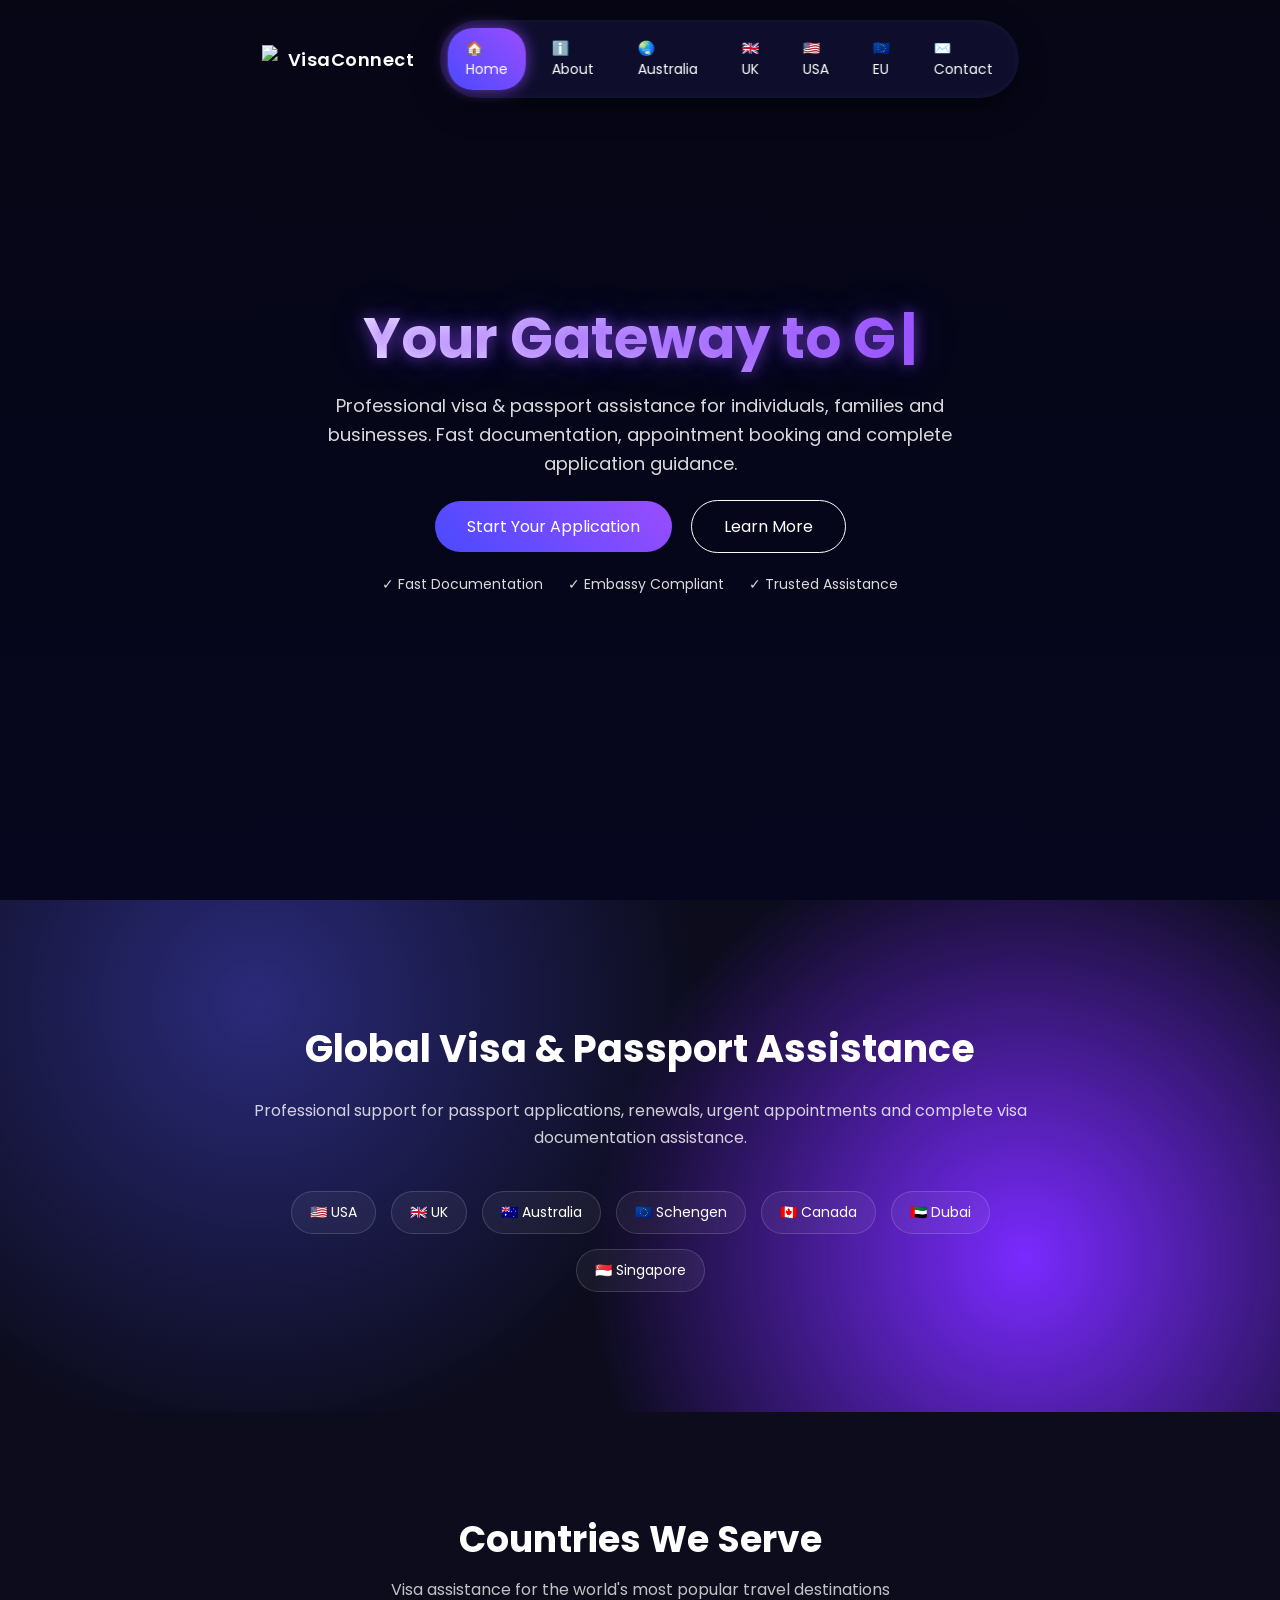
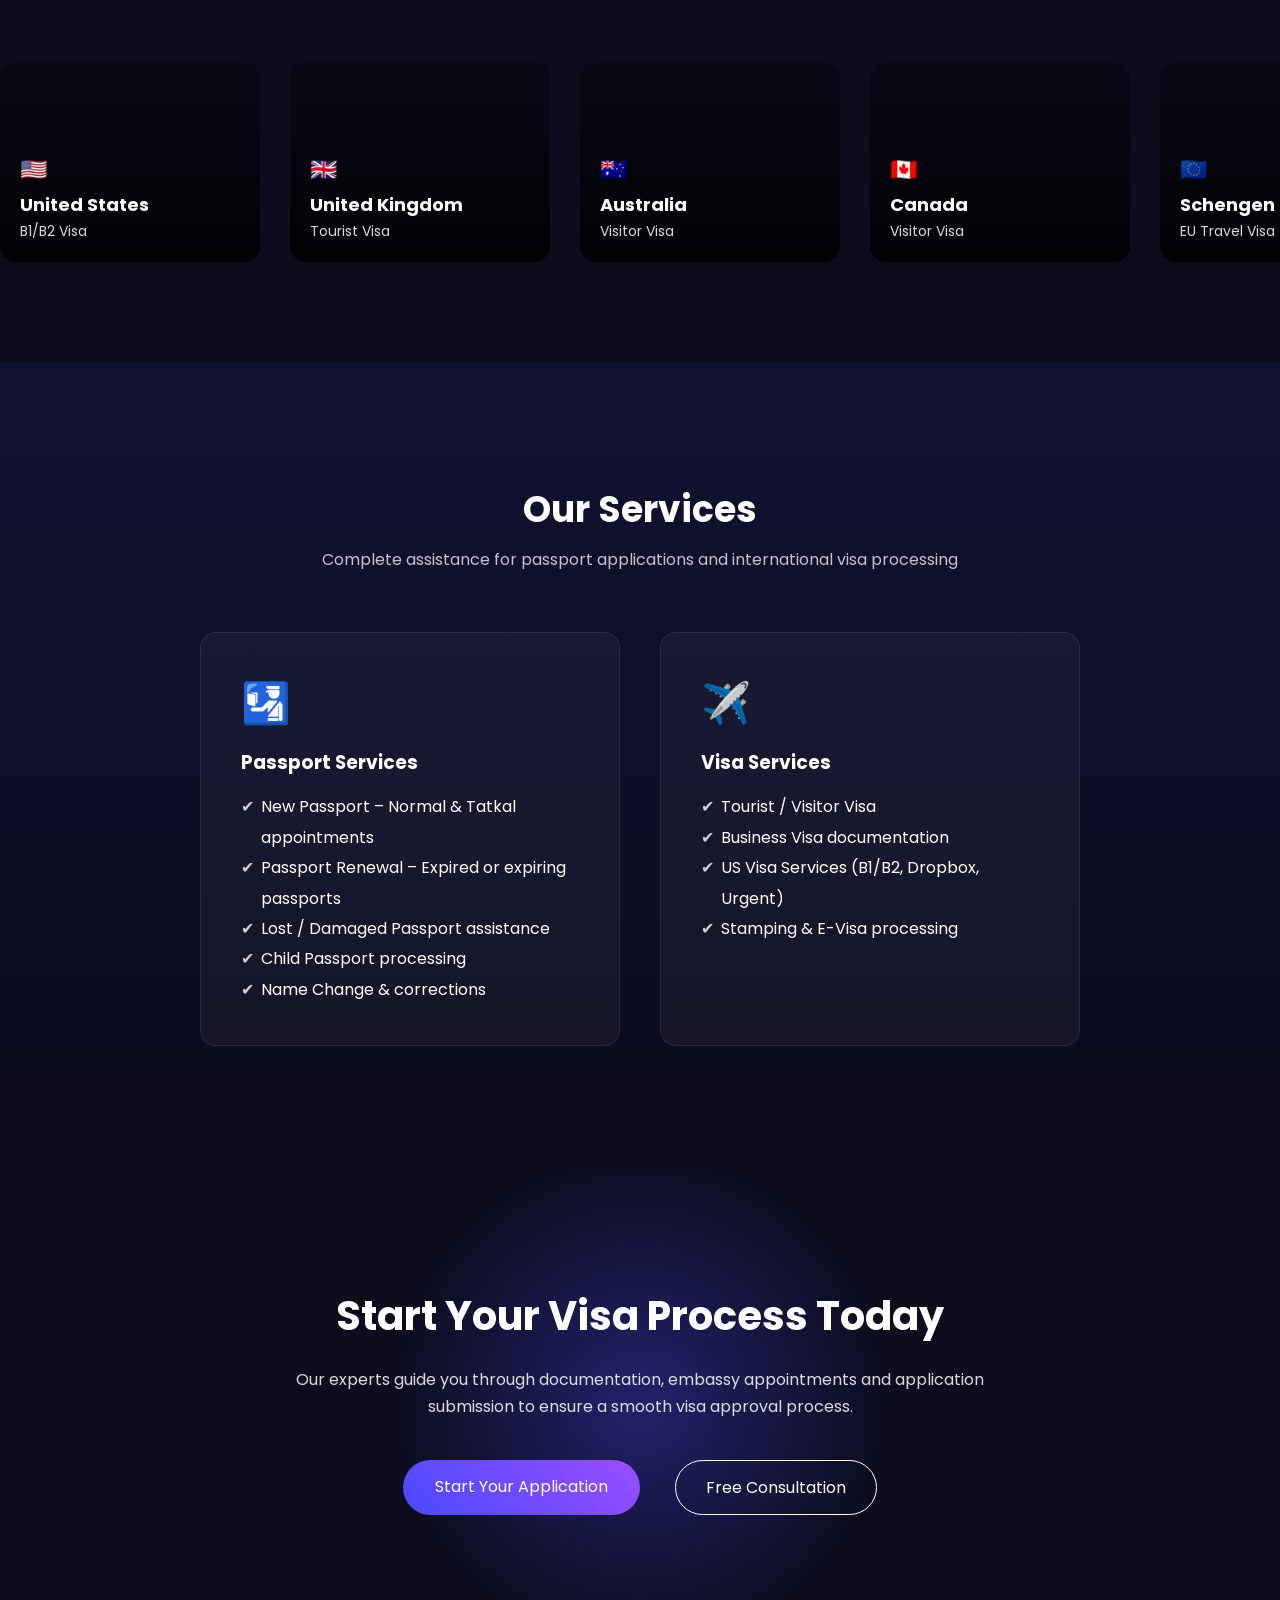
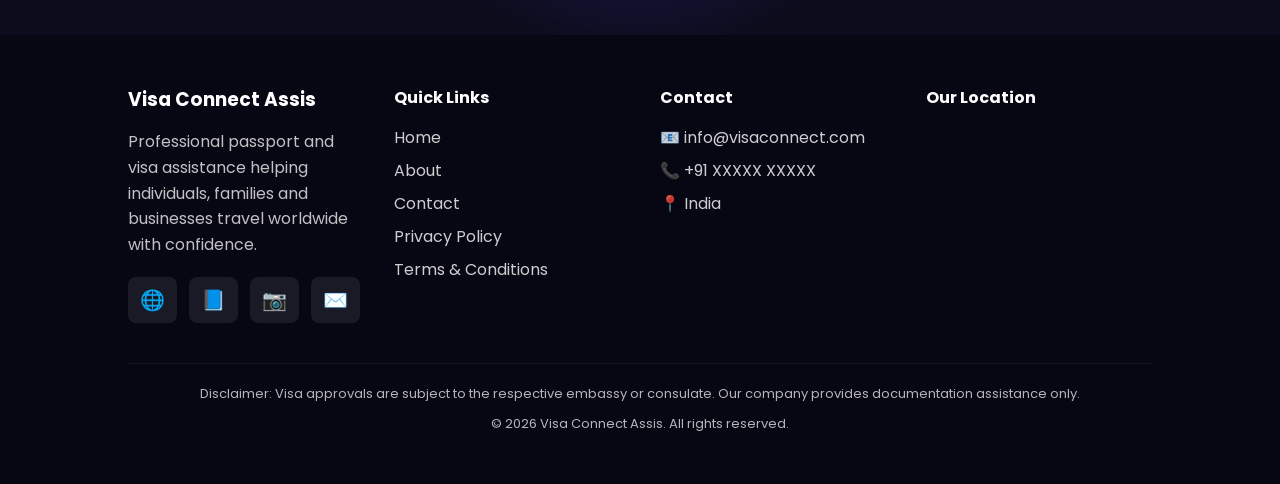
==== commit faf122ea: "Modified the path" ====
--- a/index.html
+++ b/index.html
@@ -5,8 +5,8 @@
   <meta charset="UTF-8" />
   <meta name="viewport" content="width=device-width, initial-scale=1.0" />
   <title>Visa Connect Assis</title>
-  <link rel="stylesheet" href="/css/style.css">
-  <link rel="stylesheet" href="/css/home.css" />
+  <link rel="stylesheet" href="./css/style.css">
+  <link rel="stylesheet" href="./css/home.css" />
   <link href="https://fonts.googleapis.com/css2?family=Poppins:wght@300;400;500;600;700&display=swap"
     rel="stylesheet" />
 </head>
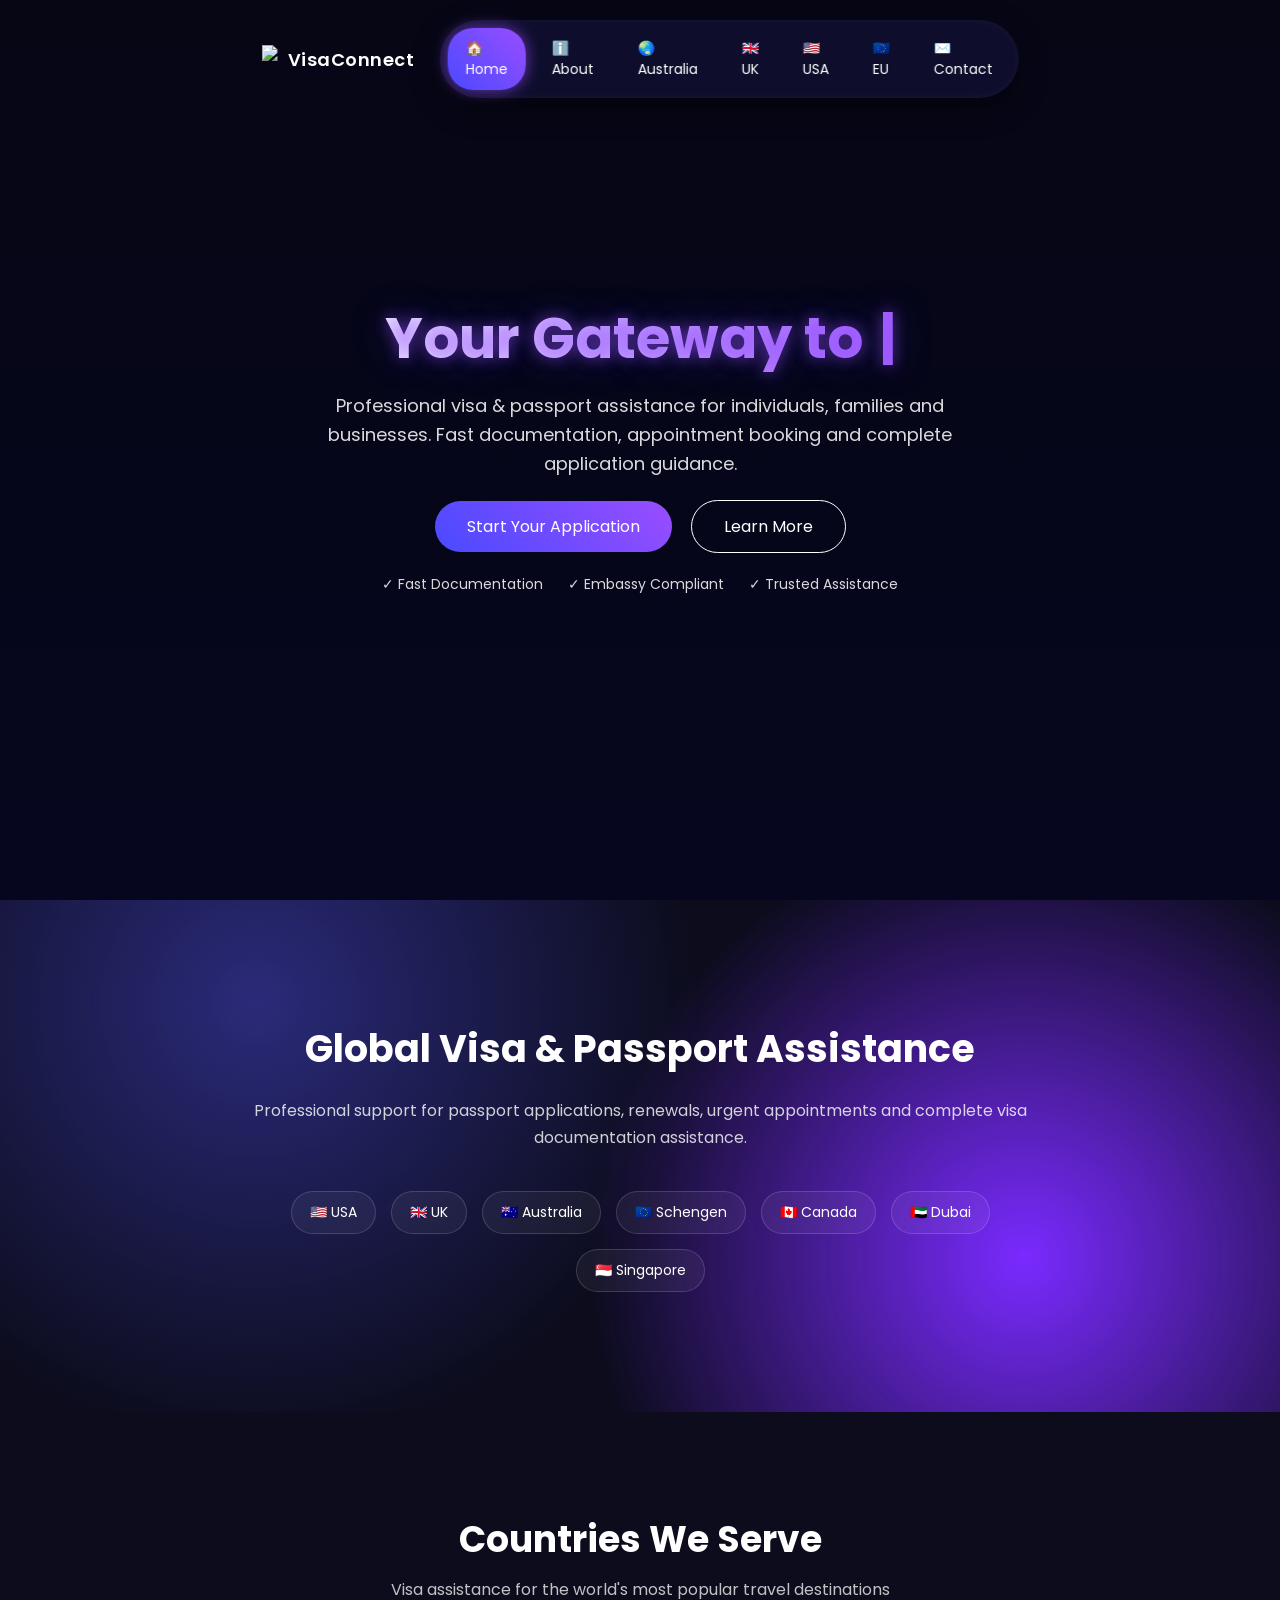
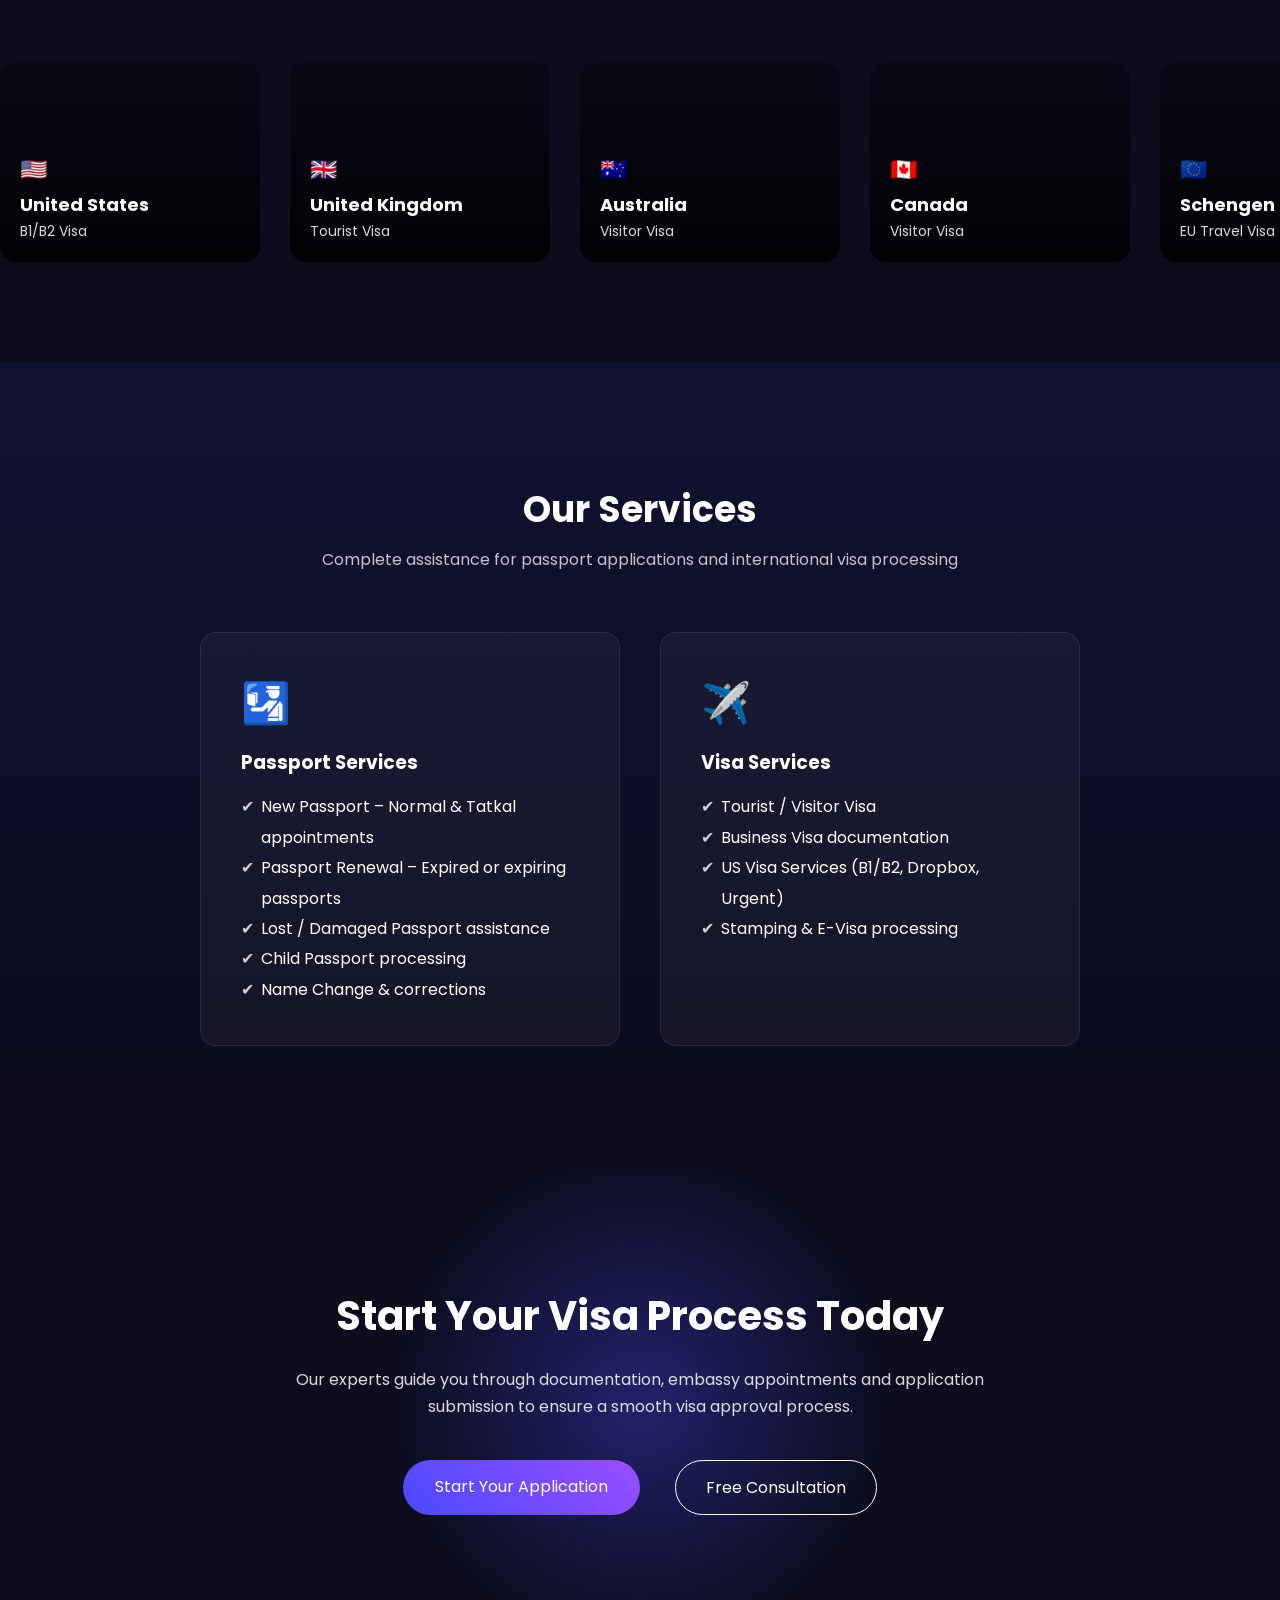
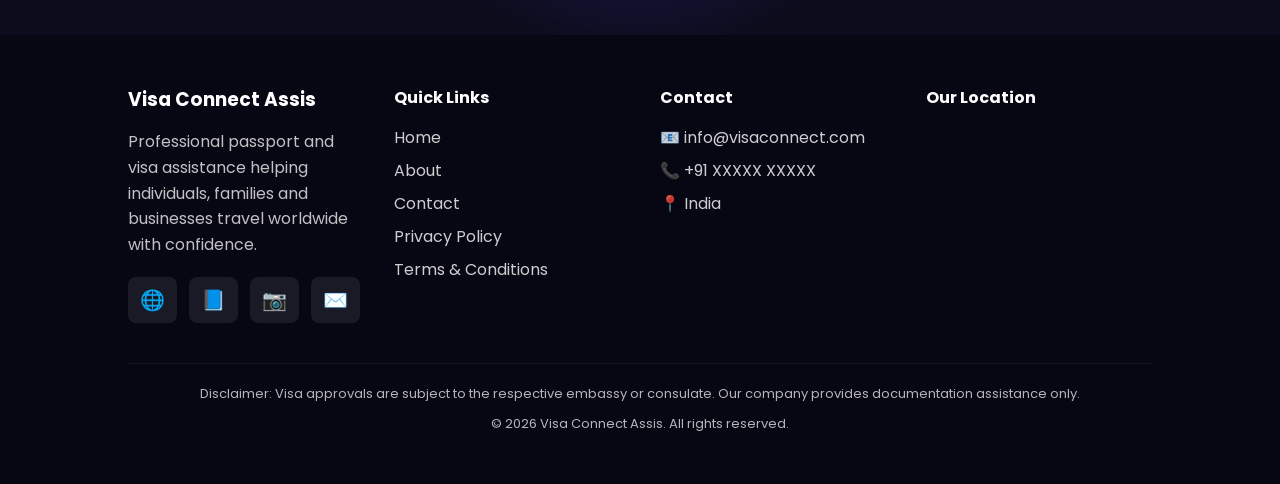
==== commit 12ad5185: "Again Modified the path" ====
--- a/index.html
+++ b/index.html
@@ -5,8 +5,8 @@
   <meta charset="UTF-8" />
   <meta name="viewport" content="width=device-width, initial-scale=1.0" />
   <title>Visa Connect Assis</title>
-  <link rel="stylesheet" href="./css/style.css">
-  <link rel="stylesheet" href="./css/home.css" />
+  <link rel="stylesheet" href="css/style.css">
+  <link rel="stylesheet" href="css/home.css" />
   <link href="https://fonts.googleapis.com/css2?family=Poppins:wght@300;400;500;600;700&display=swap"
     rel="stylesheet" />
 </head>
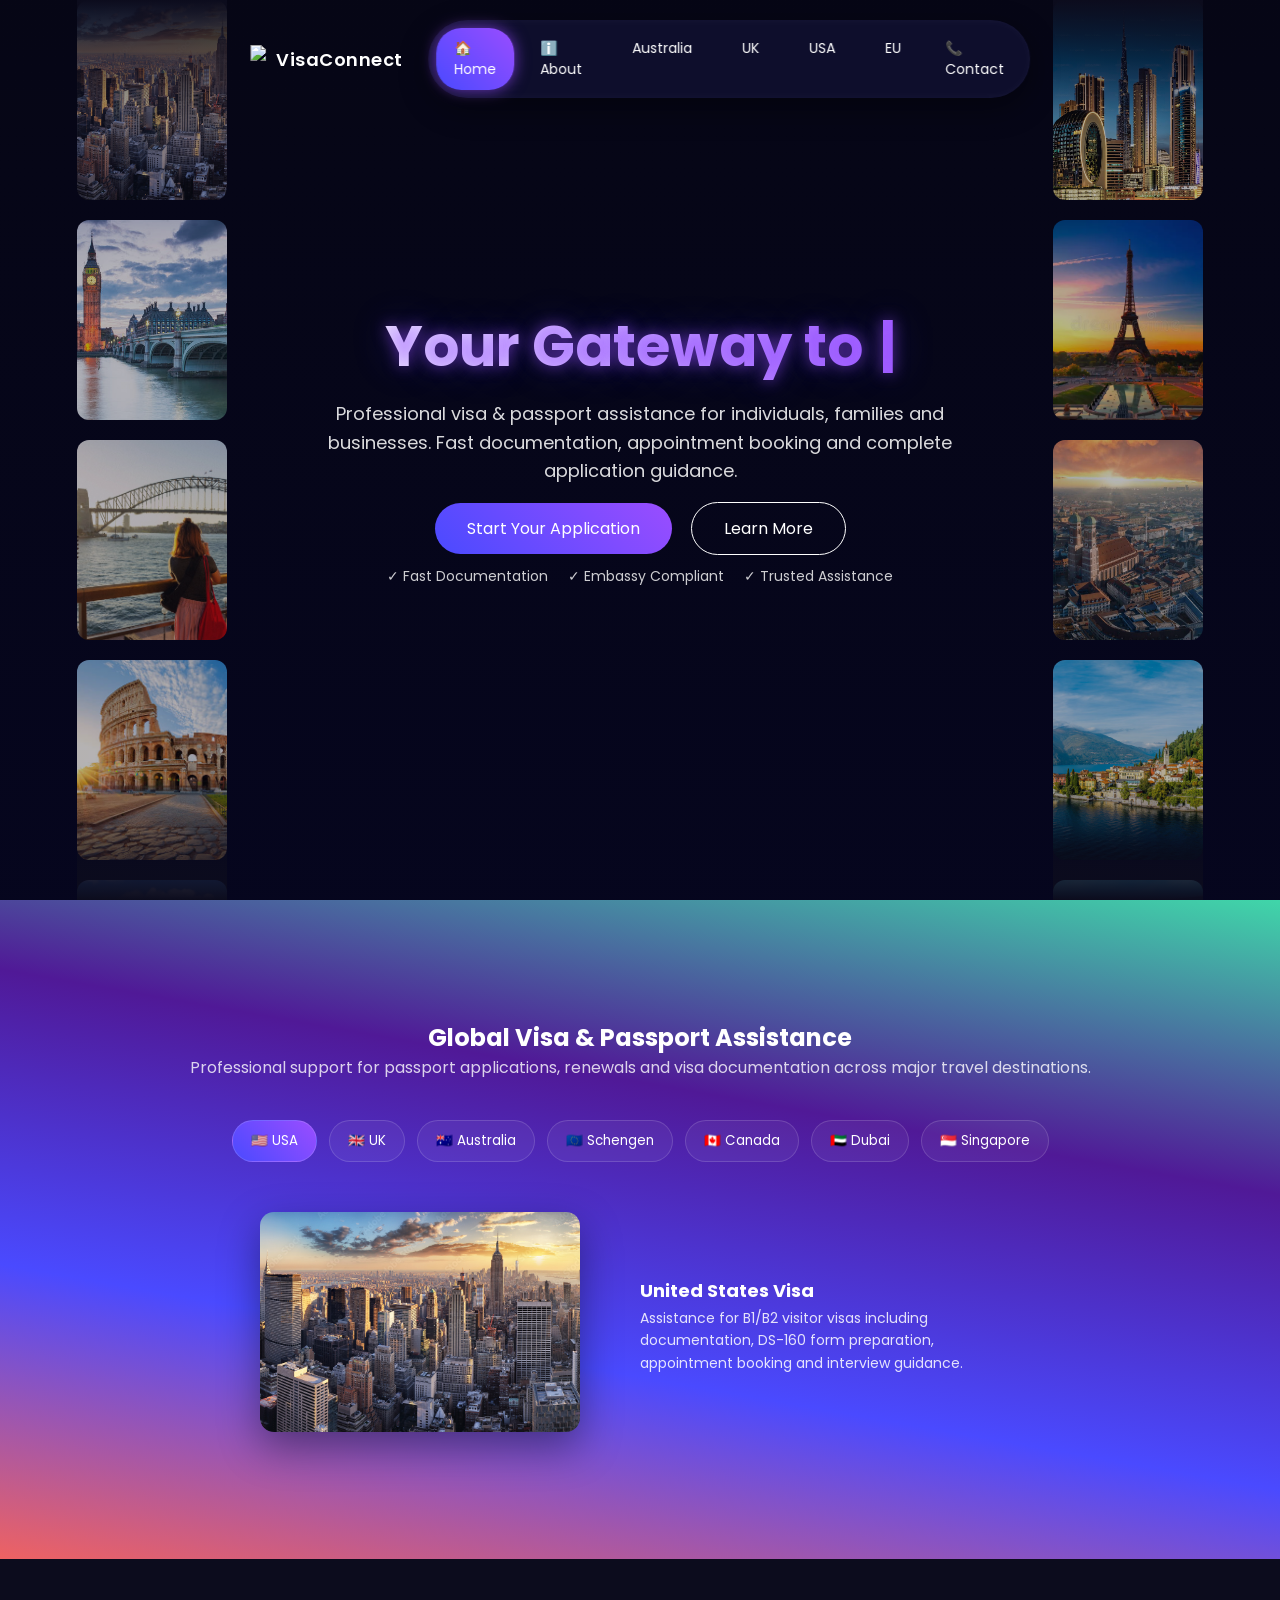
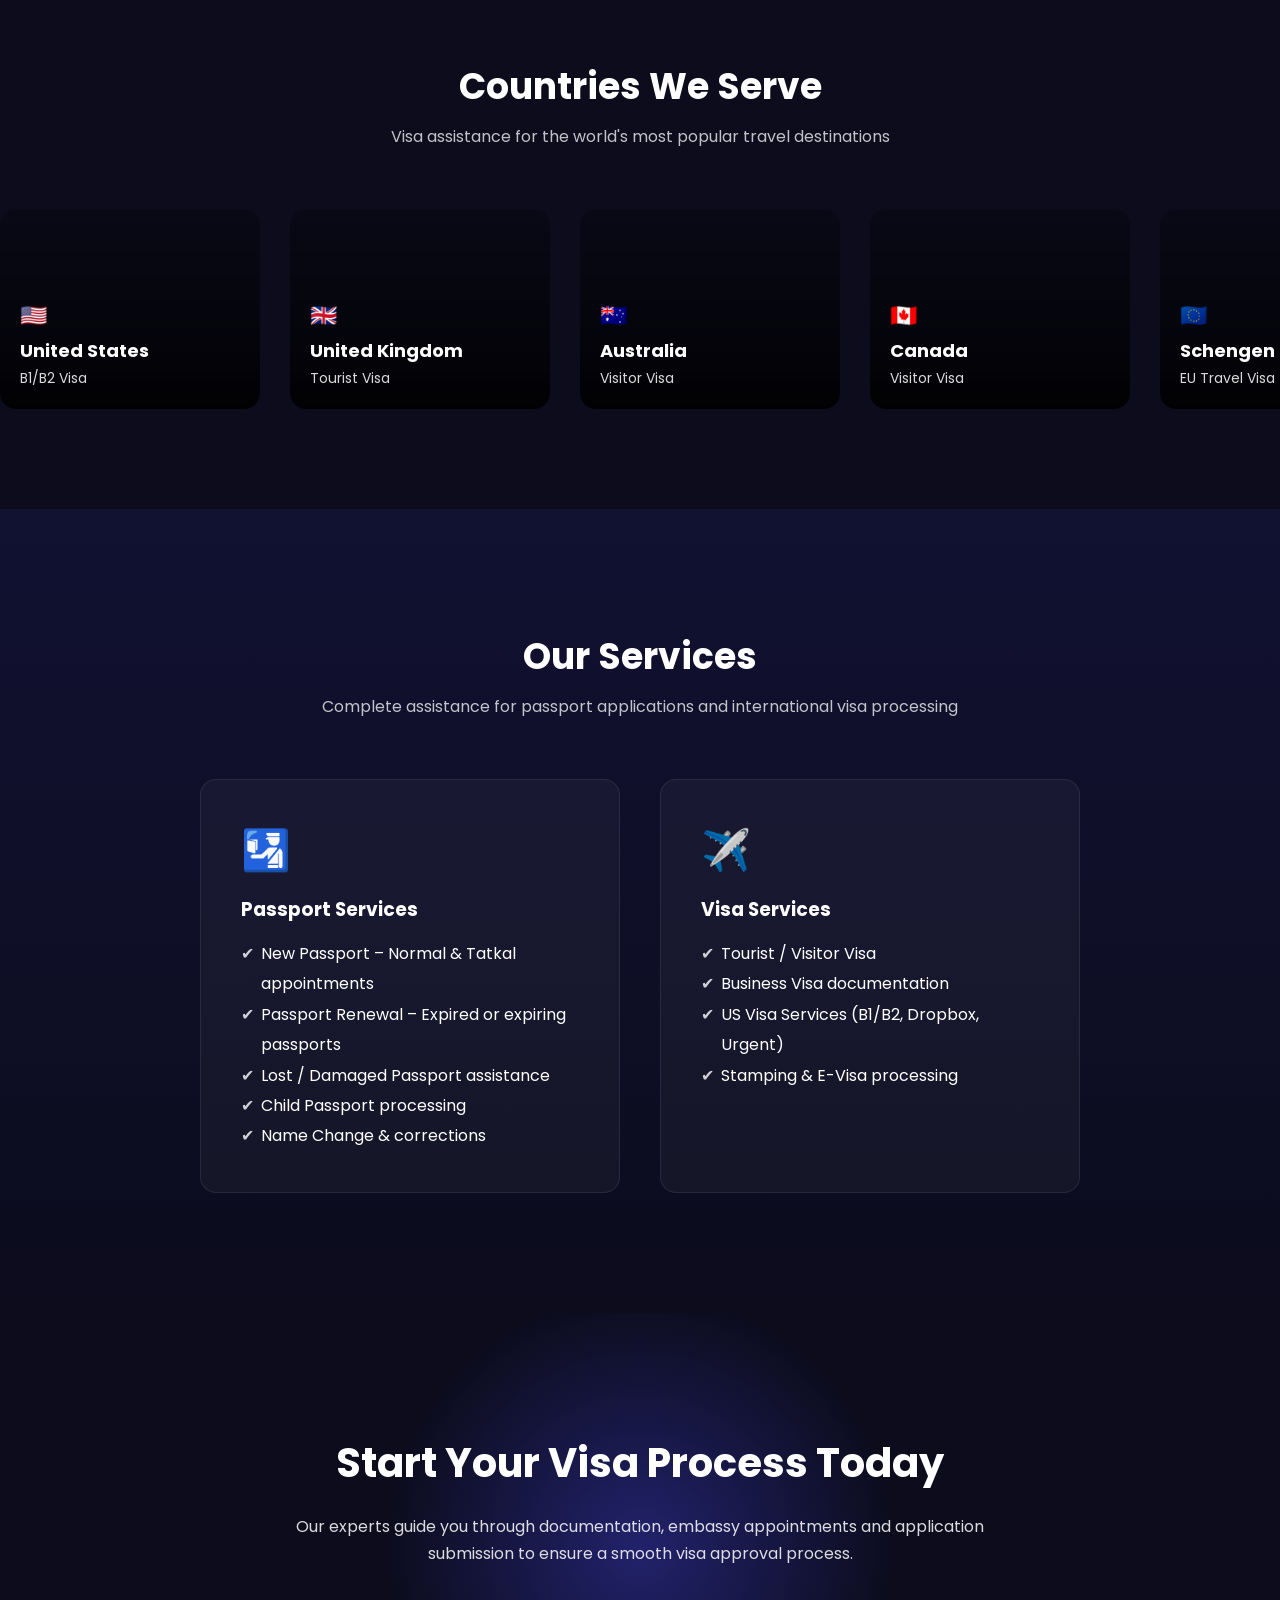
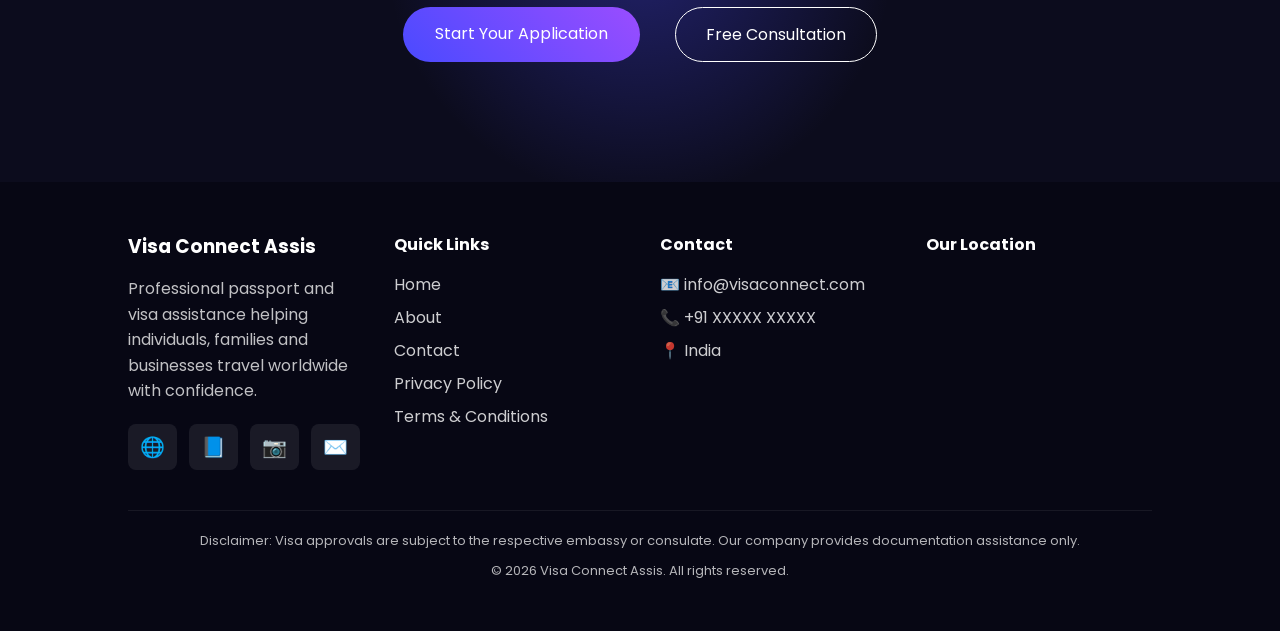
==== commit 1021446c: "Added animations" ====
--- a/index.html
+++ b/index.html
@@ -9,6 +9,7 @@
   <link rel="stylesheet" href="css/home.css" />
   <link href="https://fonts.googleapis.com/css2?family=Poppins:wght@300;400;500;600;700&display=swap"
     rel="stylesheet" />
+  <link rel="stylesheet" href="https://cdn.jsdelivr.net/npm/flag-icons/css/flag-icons.min.css">
 </head>
 
 <body>
@@ -24,11 +25,11 @@
 
       <a class="nav-item active" href="index.html">🏠 Home</a>
       <a class="nav-item" href="about.html">ℹ️ About</a>
-      <a class="nav-item" href="australia.html">🌏 Australia</a>
-      <a class="nav-item" href="uk.html">🇬🇧 UK</a>
-      <a class="nav-item" href="usa.html">🇺🇸 USA</a>
-      <a class="nav-item" href="eu.html">🇪🇺 EU</a>
-      <a class="nav-item" href="contact.html">✉️ Contact</a>
+      <a class="nav-item" href="australia.html"><span class="fi fi-au"></span> Australia</a>
+      <a class="nav-item" href="uk.html"><span class="fi fi-gb"></span> UK</a>
+      <a class="nav-item" href="usa.html"><span class="fi fi-us"></span> USA</a>
+      <a class="nav-item" href="eu.html"><span class="fi fi-eu"></span> EU</a>
+      <a class="nav-item" href="contact.html">📞 Contact</a>
 
     </nav>
 
@@ -38,7 +39,58 @@
 
   <section class="hero">
 
+    <!-- overlay -->
+
     <div class="hero-overlay"></div>
+
+
+    <!-- LEFT IMAGE REEL -->
+
+    <div class="reel reel-left">
+      <div class="reel-track">
+
+        <img src="assets/images/usa.jpg">
+        <img src="assets/images/uk.jpg">
+        <img src="assets/images/australia.jpg">
+        <img src="assets/images/EU.jpg">
+        <img src="assets/images/singapore.webp">
+
+        <!-- duplicate for infinite scroll -->
+
+        <img src="assets/images/usa.jpg">
+        <img src="assets/images/uk.jpg">
+        <img src="assets/images/australia.jpg">
+        <img src="assets/images/EU.jpg">
+        <img src="assets/images/singapore.webp">
+
+      </div>
+    </div>
+
+
+    <!-- RIGHT IMAGE REEL -->
+
+    <div class="reel reel-right">
+      <div class="reel-track">
+
+        <img src="assets/images/dubai.avif">
+        <img src="assets/images/france.webp">
+        <img src="assets/images/germany.jpeg">
+        <img src="assets/images/italy.jpg">
+        <img src="assets/images/japan.webp">
+
+        <!-- duplicate -->
+
+        <img src="assets/images/dubai.avif">
+        <img src="assets/images/france.webp">
+        <img src="assets/images/germany.jpeg">
+        <img src="assets/images/italy.jpg">
+        <img src="assets/images/japan.webp">
+
+      </div>
+    </div>
+
+
+    <!-- HERO CONTENT -->
 
     <div class="hero-content">
 
@@ -66,24 +118,49 @@
   </section>
 
   <!-- TAGLINE / COUNTRIES -->
-
-  <section class="tagline">
+  <section class="tagline" id="tagline">
+
     <div class="tagline-container">
       <h2>Global Visa & Passport Assistance</h2>
 
       <p class="tagline-desc">
-        Professional support for passport applications, renewals, urgent
-        appointments and complete visa documentation assistance.
+        Professional support for passport applications, renewals and visa
+        documentation across major travel destinations.
       </p>
 
-      <div class="country-chips">
-        <span>🇺🇸 USA</span>
-        <span>🇬🇧 UK</span>
-        <span>🇦🇺 Australia</span>
-        <span>🇪🇺 Schengen</span>
-        <span>🇨🇦 Canada</span>
-        <span>🇦🇪 Dubai</span>
-        <span>🇸🇬 Singapore</span>
+      <!-- COUNTRY SELECTOR -->
+
+      <div class="country-selector">
+
+        <button class="country-btn active" data-country="usa">🇺🇸 USA</button>
+        <button class="country-btn" data-country="uk">🇬🇧 UK</button>
+        <button class="country-btn" data-country="australia">🇦🇺 Australia</button>
+        <button class="country-btn" data-country="schengen">🇪🇺 Schengen</button>
+        <button class="country-btn" data-country="canada">🇨🇦 Canada</button>
+        <button class="country-btn" data-country="dubai">🇦🇪 Dubai</button>
+        <button class="country-btn" data-country="singapore">🇸🇬 Singapore</button>
+
+      </div>
+
+      <!-- COUNTRY DISPLAY -->
+
+      <div class="country-display">
+
+        <div class="country-image">
+          <img id="countryImg" src="assets/images/usa.jpg">
+        </div>
+
+        <div class="country-info">
+
+          <h3 id="countryTitle">United States Visa</h3>
+
+          <p id="countryText">
+            Assistance for B1/B2 visitor visas including documentation,
+            DS-160 form preparation, appointment booking and interview guidance.
+          </p>
+
+        </div>
+
       </div>
     </div>
   </section>
--- a/css/style.css
+++ b/css/style.css
@@ -81,6 +81,13 @@
 .nav-item.active{
 background:linear-gradient(45deg,#4a4aff,#9a4dff);
 box-shadow:0 0 15px rgba(154,77,255,0.7);
+}
+
+/* FLAG ICONS */
+
+.nav-item .fi{
+margin-right:6px;
+font-size:14px;
 }
 
 /* =========================
--- a/css/home.css
+++ b/css/home.css
@@ -10,6 +10,8 @@
     color: white;
 }
 
+/* =============================================================================================== */
+
 /* HERO */
 
 .hero {
@@ -19,6 +21,7 @@
     justify-content: center;
     text-align: center;
     position: relative;
+    overflow: hidden;
     background-image: url("https://images.unsplash.com/photo-1502920917128-1aa500764cbd");
     background-size: cover;
     background-position: center;
@@ -32,11 +35,12 @@
     height: 100%;
     background: linear-gradient(rgba(5, 5, 20, 0.85),
             rgba(5, 5, 30, 0.9));
+    z-index: 1;
 }
 
 .hero-content {
     position: relative;
-    z-index: 2;
+    z-index: 3;
     max-width: 800px;
     padding: 20px;
 }
@@ -118,13 +122,14 @@
 }
 
 .hero-sub {
+    margin-top: 20px;
     font-size: 18px;
     opacity: 0.9;
     line-height: 1.6;
 }
 
 .hero-buttons {
-    margin-top: 35px;
+    margin-top: 30px;
 }
 
 .btn-primary {
@@ -157,112 +162,224 @@
 }
 
 .hero-trust {
-    margin-top: 35px;
+    margin-top: 25px;
     display: flex;
     justify-content: center;
-    gap: 25px;
+    gap: 20px;
     flex-wrap: wrap;
     font-size: 14px;
-    opacity: 0.85;
-}
+    opacity: 0.8;
+}
+
+/* IMAGE REELS */
+
+.reel {
+    position: absolute;
+    top: 0;
+    height: 100%;
+    width: 150px;
+    overflow: hidden;
+    z-index: 2;
+}
+
+.reel-left {
+    left: clamp(30px, 6vw, 120px);
+}
+
+.reel-right {
+    right: clamp(30px, 6vw, 120px);
+}
+
+/* reel track */
+
+.reel-track {
+    display: flex;
+    flex-direction: column;
+    gap: 20px;
+    animation: scrollReel 25s linear infinite;
+}
+
+/* opposite direction */
+
+.reel-right .reel-track {
+    animation-direction: reverse;
+}
+
+/* images */
+
+.reel img {
+    width: 150px;
+    height: 200px;
+    object-fit: cover;
+    border-radius: 12px;
+    opacity: 0.7;
+    transition: 0.3s;
+}
+
+.reel img:hover {
+    opacity: 1;
+    transform: scale(1.05);
+}
+
+
+/* fade edges */
+
+.reel::before,
+.reel::after {
+    content: "";
+    position: absolute;
+    left: 0;
+    width: 100%;
+    height: 120px;
+    z-index: 3;
+    pointer-events: none;
+}
+
+.reel::before {
+    top: 0;
+    background: linear-gradient(#0c0c1d, transparent);
+}
+
+.reel::after {
+    bottom: 0;
+    background: linear-gradient(transparent, #0c0c1d);
+}
+
+
+/* scrolling animation */
+
+@keyframes scrollReel {
+
+    0% {
+        transform: translateY(0);
+    }
+
+    100% {
+        transform: translateY(-50%);
+    }
+
+}
+
+/* =============================================================================================== */
 
 /* TAGLINE */
 
-/* GLOBAL VISA SECTION */
+#tagline {
+    background: linear-gradient(190deg,
+        #40d6a9,
+        #501997,
+        #4a4aff,
+        #ee6262);
+}
 
 .tagline {
     padding: 120px 10%;
     text-align: center;
-    background:
-        radial-gradient(circle at 20% 20%, #2a2a7a, transparent 40%),
-        radial-gradient(circle at 80% 70%, #7a2aff, transparent 40%),
-        #0c0c1d;
     position: relative;
     overflow: hidden;
 }
 
+/* world map background */
+
 .tagline-container {
-    max-width: 800px;
+    position: relative;
+    z-index: 2;
+    max-width: 1000px;
     margin: auto;
 }
 
-.tagline h2 {
-    font-size: 38px;
-    margin-bottom: 20px;
-}
-
 .tagline-desc {
+    margin-bottom: 40px;
     opacity: 0.8;
-    line-height: 1.7;
-    margin-bottom: 40px;
-}
-
-/* country chips */
-
-.country-chips {
+}
+
+/* country buttons */
+
+.country-selector {
     display: flex;
     flex-wrap: wrap;
     justify-content: center;
-    gap: 15px;
-}
-
-.country-chips span {
+    gap: 12px;
+    margin-bottom: 50px;
+}
+
+.country-btn {
     background: rgba(255, 255, 255, 0.05);
     border: 1px solid rgba(255, 255, 255, 0.15);
     padding: 10px 18px;
-    border-radius: 30px;
-    font-size: 14px;
+    border-radius: 25px;
+    color: white;
+    cursor: pointer;
     transition: 0.3s;
 }
 
-.country-chips span:hover {
+.country-btn:hover {
+    background: rgba(255, 255, 255, 0.1);
+}
+
+.country-btn.active {
     background: linear-gradient(45deg, #4a4aff, #9a4dff);
-    transform: translateY(-3px);
-    box-shadow: 0 6px 20px rgba(0, 0, 0, 0.4);
-}
-
-/* subtle floating animation */
-
-.country-chips span:nth-child(odd) {
-    animation: float1 6s ease-in-out infinite;
-}
-
-.country-chips span:nth-child(even) {
-    animation: float2 7s ease-in-out infinite;
-}
-
-@keyframes float1 {
-
-    0% {
-        transform: translateY(0);
-    }
-
-    50% {
-        transform: translateY(-6px);
-    }
-
-    100% {
-        transform: translateY(0);
-    }
-
-}
-
-@keyframes float2 {
-
-    0% {
-        transform: translateY(0);
-    }
-
-    50% {
-        transform: translateY(5px);
-    }
-
-    100% {
-        transform: translateY(0);
-    }
-
-}
-
+}
+
+/* display section */
+
+.country-display {
+    display: flex;
+    align-items: center;
+    gap: 40px;
+    justify-content: center;
+    flex-wrap: wrap;
+}
+
+/* image */
+
+.country-image img {
+    width: 320px;
+    height: 220px;
+    object-fit: cover;
+    border-radius: 14px;
+    box-shadow: 0 15px 40px rgba(0, 0, 0, 0.4);
+}
+
+/* text */
+
+.country-info {
+    max-width: 400px;
+    text-align: left;
+}
+
+.country-info h3 {
+    margin-bottom: 12px;
+}
+
+.country-info p {
+    opacity: 0.85;
+    line-height: 1.6;
+}
+
+/* COUNTRY TRANSITIONS */
+
+.country-image img,
+.country-info h3,
+.country-info p{
+transition:opacity 0.5s ease, transform 0.5s ease;
+}
+
+/* hidden state */
+
+.fade-out{
+opacity:0;
+transform:translateY(20px);
+}
+
+/* visible state */
+
+.fade-in{
+opacity:1;
+transform:translateY(0);
+}
+
+/* =============================================================================================== */
 
 /* COUNTRIES */
 
@@ -395,6 +512,8 @@
 .dubai {
     background-image: url("https://images.unsplash.com/photo-1512453979798-5ea266f8880c");
 }
+
+/* =============================================================================================== */
 
 /* SERVICES */
 
@@ -465,7 +584,8 @@
     opacity: 0.8;
 }
 
-/* CTA */
+/* =============================================================================================== */
+
 /* CTA */
 
 .cta {
@@ -543,6 +663,8 @@
     color: #111;
 }
 
+/* =============================================================================================== */
+
 /* FOOTER */
 
 .footer {
@@ -582,4 +704,6 @@
 
 .rights {
     margin-top: 10px;
-}+}
+
+/* =============================================================================================== */
